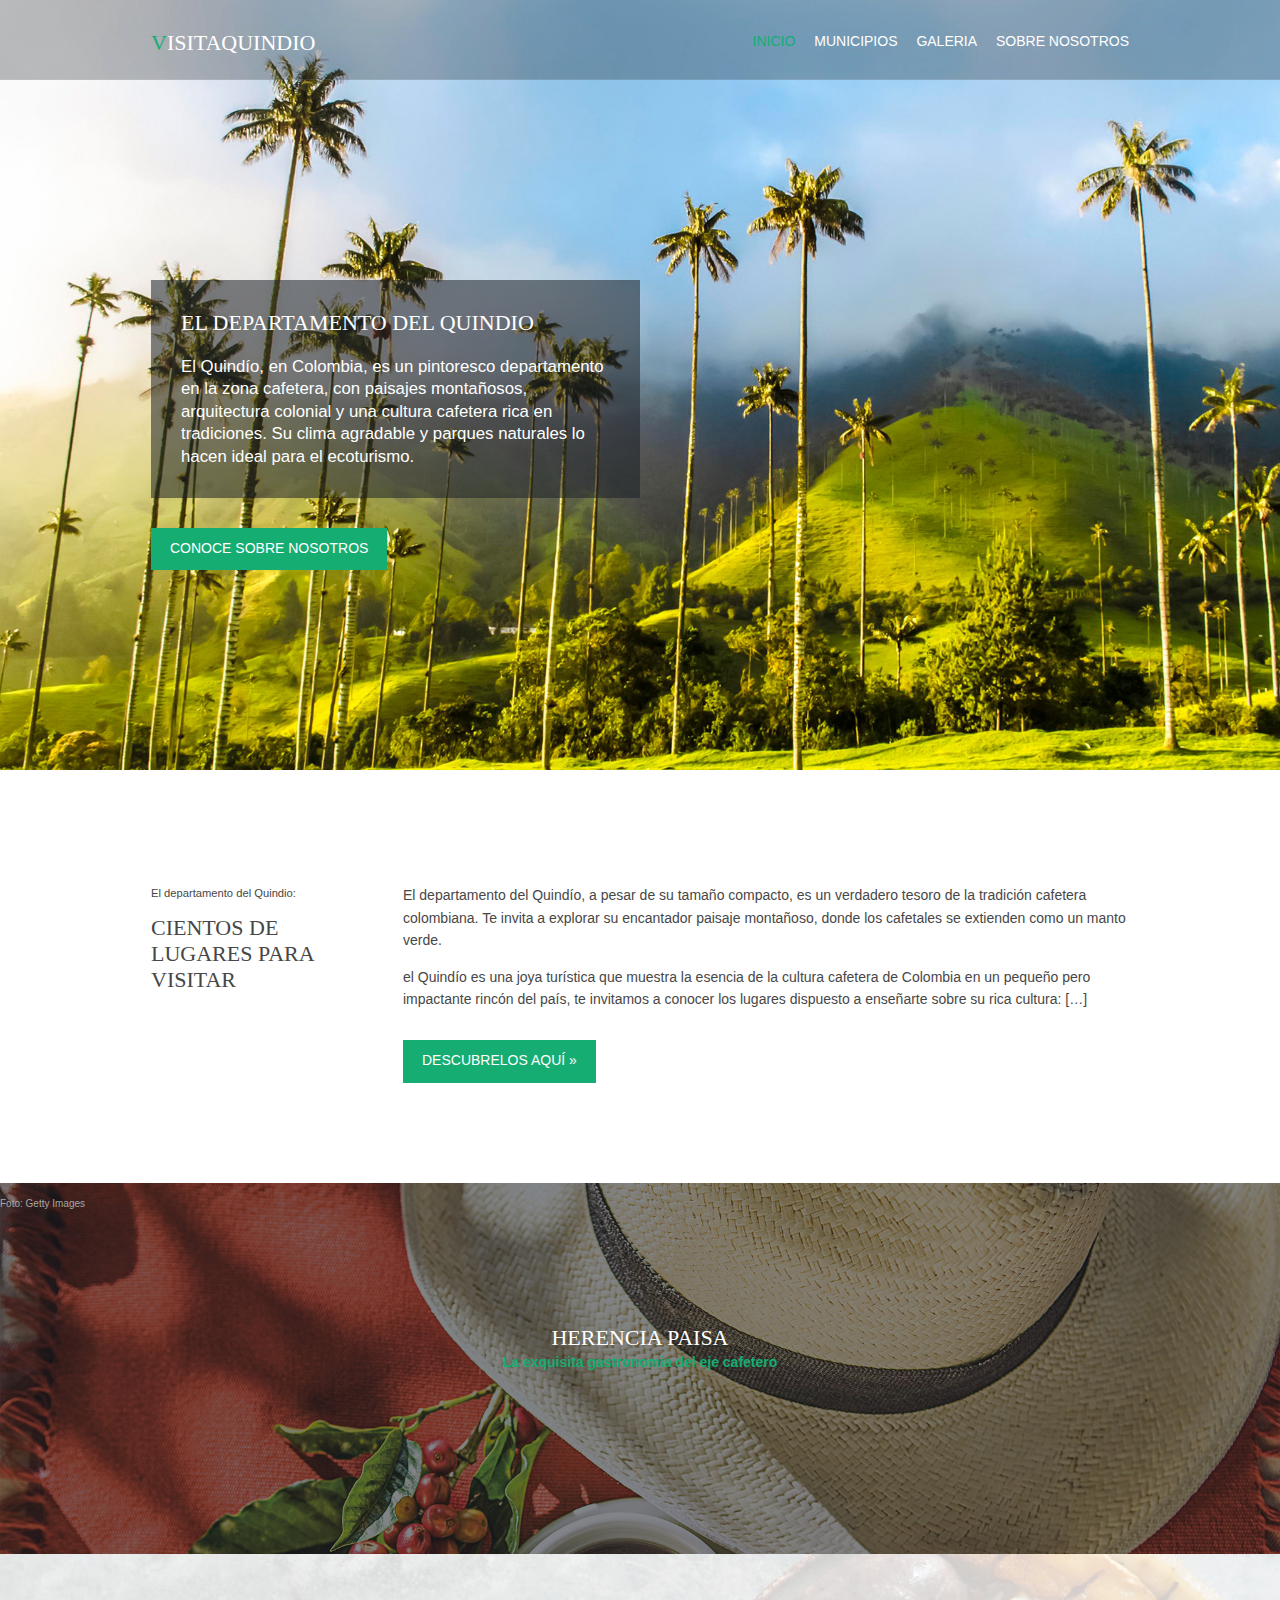
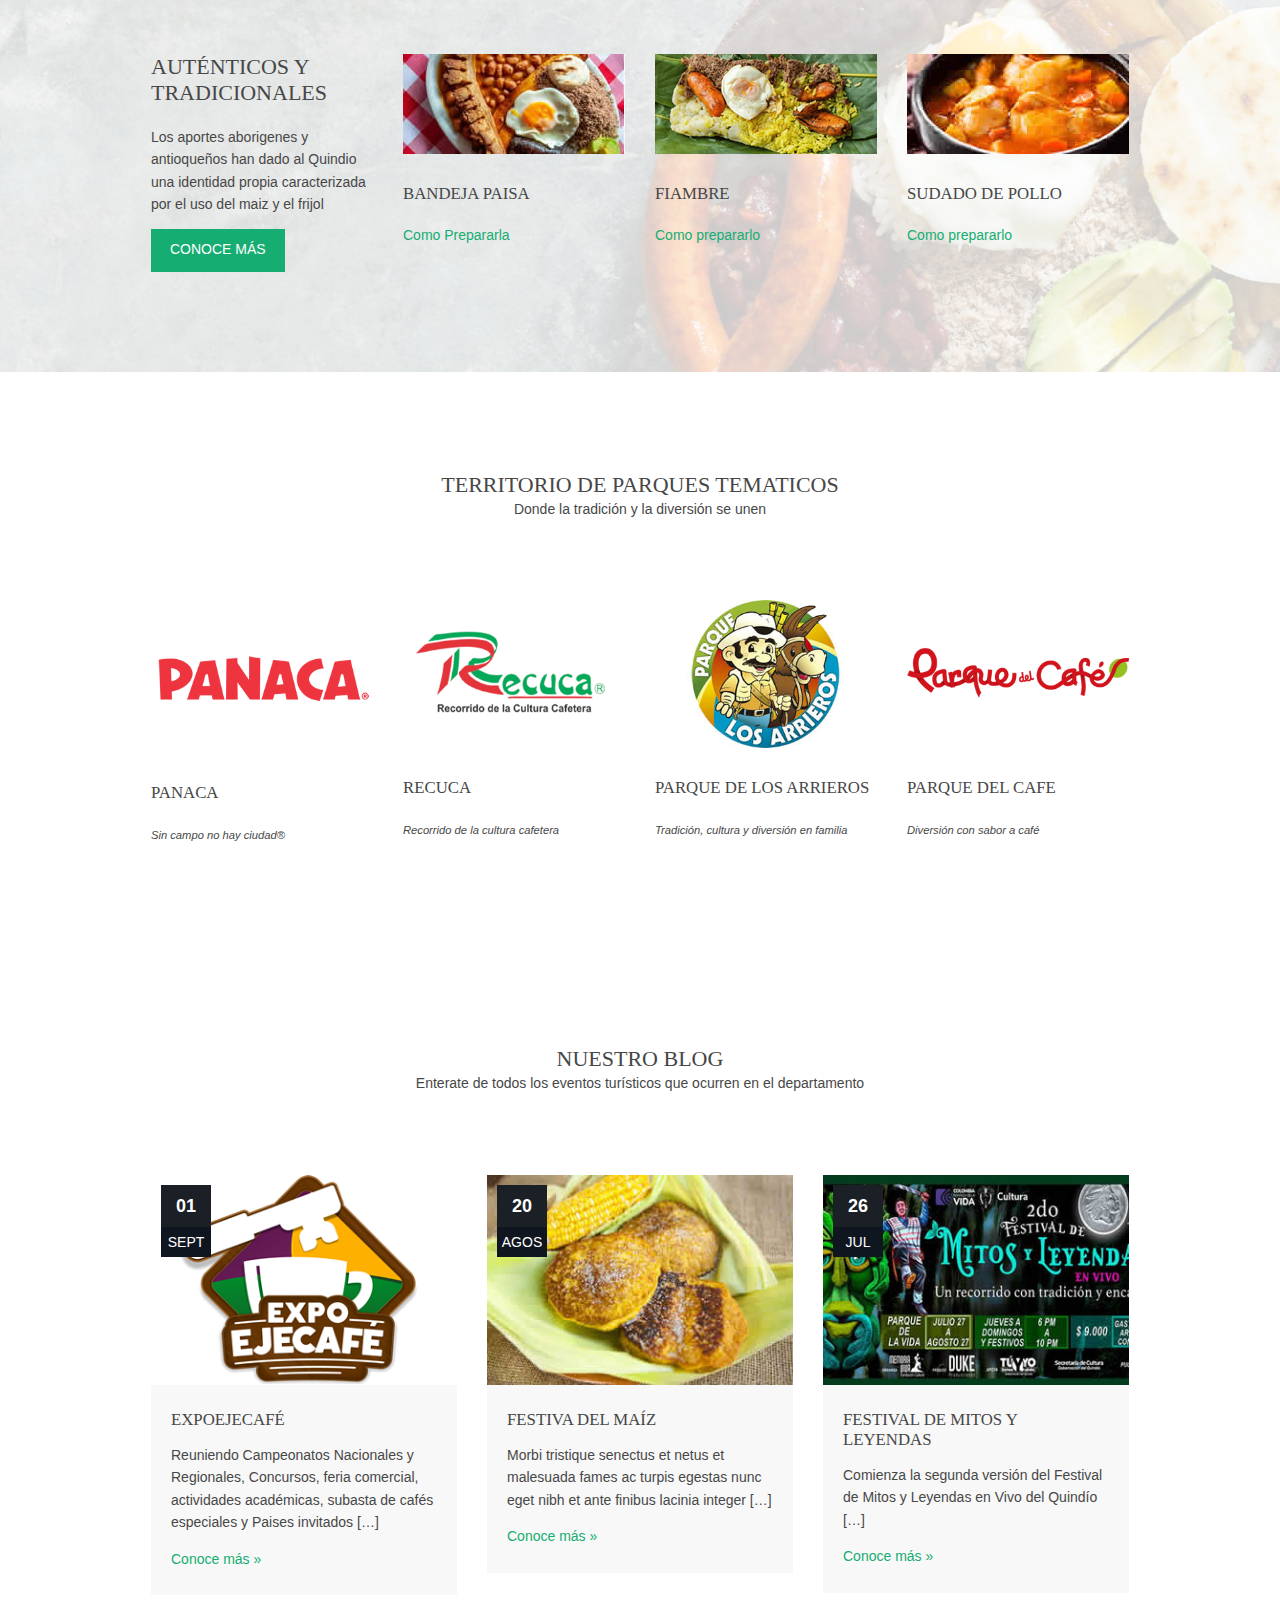
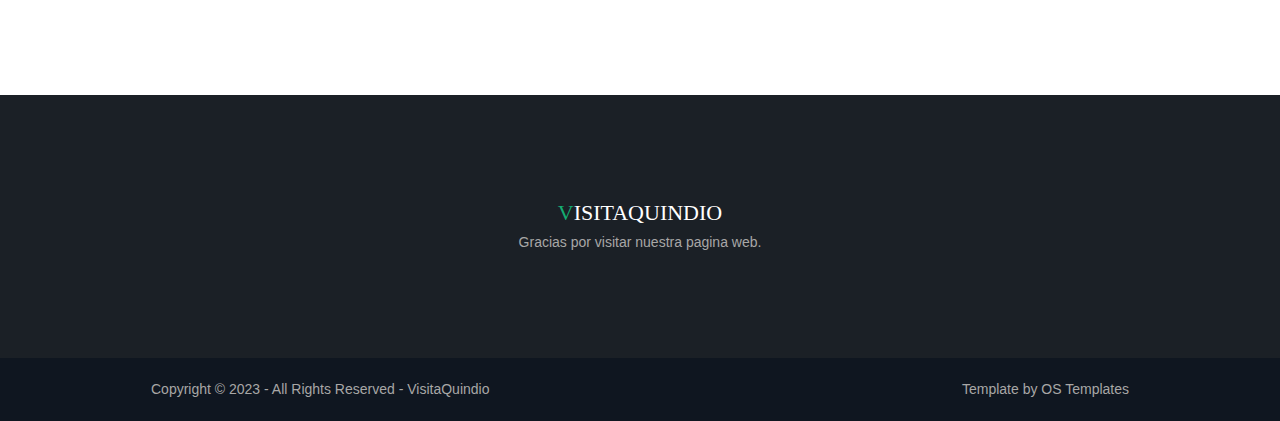
==== index.html @ 6deae4b5 "Add files via upload" ====
<!DOCTYPE html>
<!--
Template Name: Gogopo
Author: <a href="https://www.os-templates.com/">OS Templates</a>
Author URI: https://www.os-templates.com/
Licence: Free to use under our free template licence terms
Licence URI: https://www.os-templates.com/template-terms
-->
<html lang="">
<!-- To declare your language - read more here: https://www.w3.org/International/questions/qa-html-language-declarations -->
<head>
  <title>VisitaQuindio - inicio</title>
  <meta charset="utf-8">
  <meta name="viewport" content="width=device-width, initial-scale=1.0, maximum-scale=1.0, user-scalable=no">
  <link href="layout/styles/layout.css" rel="stylesheet" type="text/css" media="all">
  <script async src="https://pagead2.googlesyndication.com/pagead/js/adsbygoogle.js?client=ca-pub-3627116753875100"
    crossorigin="anonymous"></script>
</head>
<body id="top">
<!-- ################################################################################################ -->
<!-- ################################################################################################ -->
<!-- ################################################################################################ -->
<!-- Top Background Image Wrapper -->
<div class="bgded" style="background-image:url('images/demo/backgrounds/cabezera.jpg');"> 
  <!-- ################################################################################################ -->
  <div class="wrapper row1">
    <header id="header" class="hoc clear"> 
      <!-- ################################################################################################ -->
      <div id="logo" class="fl_left">
        <h1><a name="inicio" href="index.html">VisitaQuindio</a></h1>
      </div>
      <nav id="mainav" class="fl_right">
        <ul class="clear">
          <li class="active"><a href="index.html">Inicio</a></li>
          <li><a href="pages/Municipios.html">Municipios</a>
          </li>
          <li><a href="pages/gallery.html">Galeria</a></li>
          <li><a href="pages/nosotros.html">Sobre nosotros</a></li>
        </ul>
      </nav>
      <!-- ################################################################################################ -->
    </header>
  </div>
  <!-- ################################################################################################ -->
  <!-- ################################################################################################ -->
  <!-- ################################################################################################ -->
  <div class="wrapper">
    <article id="pageintro" class="hoc clear"> 
      <!-- ################################################################################################ -->
      <div class="transbox">
        <h3 class="heading">El departamento del Quindio</h3>
        <p>El Quindío, en Colombia, es un pintoresco departamento en la zona cafetera, con paisajes montañosos, arquitectura colonial y una cultura cafetera rica en tradiciones. Su clima agradable y parques naturales lo hacen ideal para el ecoturismo.</p>
      </div>
      <footer><a class="btn" href="pages/nosotros.html">Conoce sobre nosotros</a></footer>
      <!-- ################################################################################################ -->
    </article>
  </div>
  <!-- ################################################################################################ -->
</div>
<!-- End Top Background Image Wrapper -->
<!-- ################################################################################################ -->
<!-- ################################################################################################ -->
<!-- ################################################################################################ -->
<div class="wrapper row3">
  <main class="hoc container clear"> 
    <!-- main body -->
    <!-- ################################################################################################ -->
    <article class="group">
      <div class="one_quarter first">
        <p class="font-xs">El departamento del Quindio:</p>
        <h6 class="heading">Cientos de lugares para visitar</h6>
      </div>
      <div class="three_quarter">
        <p>El departamento del Quindío, a pesar de su tamaño compacto, es un verdadero tesoro de la tradición cafetera colombiana. Te invita a explorar su encantador paisaje montañoso, donde los cafetales se extienden como un manto verde.</p>
        <p class="btmspace-30">el Quindío es una joya turística que muestra la esencia de la cultura cafetera de Colombia en un pequeño pero impactante rincón del país, te invitamos a conocer los lugares dispuesto a enseñarte sobre su rica cultura: [&hellip;]</p>
        <footer><a class="btn" target="_blank" href="https://www.tripadvisor.co/Attractions-g2437784-Activities-c57-Quindio_Department.html">Descubrelos aquí &raquo;</a></footer>
      </div>
    </article>
    <!-- ################################################################################################ -->
    <!-- / main body -->
    <div class="clear"></div>
  </main>
</div>
<!-- ################################################################################################ -->
<!-- ################################################################################################ -->
<!-- ################################################################################################ -->
<div class="wrapper bgded overlay" style="background-image:url('images/demo/backgrounds/cabezera2.png');">
  <p class="propio">Foto: Getty Images</p>
  <section class="hoc container clear"> 
    <!-- ################################################################################################ -->
    <div class="sectiontitle">
      <h6 class="heading">Herencia paisa</h6>
      <b><a name="comida"><p>La exquisita gastronomia del eje cafetero</p></a></b>
    </div>
    <!-- ################################################################################################ -->
  </section>
</div>
<!-- ################################################################################################ -->
<!-- ################################################################################################ -->
<!-- ################################################################################################ -->
<div class="wrapper bgded overlay light" style="background-image:url('images/demo/backgrounds/cabezera3.jpg');">

  <section class="hoc container clear"> 
    <!-- ################################################################################################ -->
    <ul class="nospace group">
      <li class="one_quarter first">
        <h3 class="heading">Auténticos y Tradicionales</h3>
        <p>Los aportes aborigenes y antioqueños han dado al Quindio una identidad propia caracterizada por el uso del maiz y el frijol</p>
        <footer><a class="btn" href="https://www.cronicadelquindio.com/opinion/Opini%C3%B3n/gastronoma-quindiana" target="_blank">Conoce más</a></footer>
      </li>
      <li class="one_quarter">
        <figure><a href="https://www.comidascolombianas.com/como-se-prepara-una-bandeja-paisa/" target="_blank"><img class="btmspace-30" src="images/demo/Resources/Bandeja-Paisa.jpg" alt=""></a>
          <figcaption>
            <h6 class="heading font-x1">Bandeja paisa</h6>
            <footer><a href="https://www.comidascolombianas.com/como-se-prepara-una-bandeja-paisa/" target="_blank">Como Prepararla</a></footer>
          </figcaption>
        </figure>
      </li>
      <li class="one_quarter">
        <figure><a href="https://www.comedera.com/prepara-este-fiambre-colombiano/" target="_blank"><img class="btmspace-30" src="images/demo/Resources/Fiambre.png"alt=""></a>
          <figcaption>
            <h6 class="heading font-x1">Fiambre</h6>
            <footer><a href="https://www.comedera.com/prepara-este-fiambre-colombiano/" target="_blank">Como prepararlo</a></footer>
          </figcaption>
        </figure>
      </li>
      <li class="one_quarter">
        <figure><a href="https://www.comedera.com/receta-de-sudado-de-pollo/" target="_blank"><img class="btmspace-30" src="images/demo/Resources/sudado-de-pollo.jpg" alt=""></a>
          <figcaption>
            <h6 class="heading font-x1">Sudado De Pollo</h6>
            <footer><a href="https://www.comedera.com/receta-de-sudado-de-pollo/" target="_blank">Como prepararlo</a></footer>
          </figcaption>
        </figure>
      </li>
    </ul>
    <!-- ################################################################################################ -->
  </section>
</div>
<!-- ################################################################################################ -->
<!-- ################################################################################################ -->
<!-- ################################################################################################ -->
<div class="wrapper row3">
  <section class="hoc container clear"> 
    <!-- ################################################################################################ -->
    <div class="sectiontitle">
      <h6 class="heading">Territorio de parques tematicos</h6>
      <p>Donde la tradición y la diversión se unen</p>
    </div>
    <div class="group">
      <figure class="one_quarter first"><a name="parque" href="https://panaca.co/" target="_blank"><img class="btmspace-30" src="images/demo/Resources/Panaca.png" alt=""></a>
        <figcaption>
          <h6 class="heading font-x1">Panaca</h6>
          <em class="font-xs">Sin campo no hay ciudad®</em>
        </figcaption>
      </figure>
      <figure class="one_quarter"><a href="https://www.recuca.com/" target="_blank"><img class="btmspace-30" src="images/demo/Resources/recuca.png" alt=""></a>
        <figcaption>
          <h6 class="heading font-x1">Recuca</h6>
          <em class="font-xs">Recorrido de la cultura cafetera</em>
        </figcaption>
      </figure>
      <figure class="one_quarter"><a href="https://parquelosarrieros.com/" target="_blank"><img class="btmspace-30" src="images/demo/Resources/Parque arrieros.jpg" alt=""></a>
        <figcaption>
          <h6 class="heading font-x1">Parque de los Arrieros</h6>
          <em class="font-xs">Tradición, cultura y diversión en familia</em>
        </figcaption>
      </figure>
      <figure class="one_quarter"><a href="https://parquedelcafe.co/" target="_blank"><img class="btmspace-30" src="images/demo/Resources/parque del cafe.png" alt=""></a>
        <figcaption>
          <h6 class="heading font-x1">Parque del cafe</h6>
          <em class="font-xs">Diversión con sabor a café</em>
        </figcaption>
      </figure>
    </div>
    <!-- ################################################################################################ -->
    <div class="clear"></div>
  </section>
</div>
<!-- ################################################################################################ -->
<!-- ################################################################################################ -->
<div class="wrapper row3">
  <section class="hoc container clear"> 
    <!-- ################################################################################################ -->
    <div class="sectiontitle">
      <h6 class="heading">Nuestro Blog</h6>
      <p>Enterate de todos los eventos turísticos que ocurren en el departamento</p>
    </div>
    <div class="group latest">
      <article class="one_third first">
        <figure><a href="https://www.expoejecafe.com/" target="_blank"><img src="images/demo/blog/Expoejecafe.png" alt=""></a>
          <figcaption>
            <time datetime="2023-09-06T08:15+00:00"><strong>01</strong> <em>Sept</em></time>
          </figcaption>
        </figure>
        <div class="txtwrap">
          <h4 class="heading">ExpoEjeCafé</h4>
          <ul class="nospace meta">
          </ul>
          <p>
            Reuniendo Campeonatos Nacionales y Regionales, Concursos, feria comercial, actividades académicas, subasta de cafés especiales y Paises invitados [&hellip;]</p>
          <footer><a href="https://www.expoejecafe.com/" target="_blank">Conoce más &raquo;</a></footer>
        </div>
      </article>
      <article class="one_third">
        <figure><a href="https://caracol.com.co/2023/08/19/30-expositores-haran-parte-del-festival-de-maiz-en-barcelona-calarca/" target="_blank"><img src="images/demo/blog/Festival del maiz.jpg" alt=""></a>
          <figcaption>
            <time datetime="2045-04-05T08:15+00:00"><strong>20</strong> <em>agos</em></time>
          </figcaption>
        </figure>
        <div class="txtwrap">
          <h4 class="heading">Festiva del Maíz</h4>
          <p>Morbi tristique senectus et netus et malesuada fames ac turpis egestas nunc eget nibh et ante finibus lacinia integer [&hellip;]</p>
          <footer><a href="https://caracol.com.co/2023/08/19/30-expositores-haran-parte-del-festival-de-maiz-en-barcelona-calarca/" target="_blank">Conoce más &raquo;</a></footer>
        </div>
      </article>
      <article class="one_third">
        <figure><a href="https://www.cronicadelquindio.com/noticias/quindio/comienza-la-segunda-version-del-festival-de-mitos-y-leyendas-en-vivo-del-quindio" target="_blank"><img src="images/demo/blog/mitos y leyendas.jpg" alt=""></a>
          <figcaption>
            <time datetime="2045-04-04T08:15+00:00"><strong>26</strong> <em>jul</em></time>
          </figcaption>
        </figure>
        <div class="txtwrap">
          <h4 class="heading">Festival de mitos y leyendas</h4>
          <p>Comienza la segunda versión del Festival de Mitos y Leyendas en Vivo del Quindío [&hellip;]</p>
          <footer><a href="https://www.cronicadelquindio.com/noticias/quindio/comienza-la-segunda-version-del-festival-de-mitos-y-leyendas-en-vivo-del-quindio">Conoce más &raquo;</a></footer>
        </div>
      </article>
    </div>
    <!-- ################################################################################################ -->
    <div class="clear"></div>
  </section>
</div>
<!-- ################################################################################################ -->
<!-- ################################################################################################ -->
<!-- ################################################################################################ -->
<div class="wrapper row4">
  <footer id="footer">
    <div class="container">
      <h3 class="heading">VisitaQuindio</h3>
      <p class="text">
        Gracias por visitar nuestra pagina web.
      </p>
    </div>
  </footer>
</div>
<!-- ################################################################################################ -->
<!-- ################################################################################################ -->
<!-- ################################################################################################ -->
<div class="wrapper row5">
  <div id="copyright" class="hoc clear"> 
    <!-- ################################################################################################ -->
    <p class="fl_left">Copyright &copy; 2023 - All Rights Reserved - <a href="#">VisitaQuindio</a></p>
    <p class="fl_right">Template by <a target="_blank" href="https://www.os-templates.com/" title="Free Website Templates">OS Templates</a></p>
    <!-- ################################################################################################ -->
  </div>
</div>
<!-- ################################################################################################ -->
<!-- ################################################################################################ -->
<!-- ################################################################################################ -->
<a id="backtotop" href="#top"><i class="fa fa-chevron-up"></i></a>
<!-- JAVASCRIPTS -->
<script src="layout/scripts/jquery.min.js"></script>
<script src="layout/scripts/jquery.backtotop.js"></script>
<script src="layout/scripts/jquery.mobilemenu.js"></script>
</body>
</html>
---- layout/styles/layout.css ----
@charset "utf-8";
/*
Template Name: Gogopo
Author: <a href="https://www.os-templates.com/">OS Templates</a>
Author URI: https://www.os-templates.com/
Licence: Free to use under our free template licence terms
Licence URI: https://www.os-templates.com/template-terms
File: Layout CSS
*/

@import url("font-awesome.min.css");
@import url("framework.css");


/* Rows
--------------------------------------------------------------------------------------------------------------- */
.row1{border-bottom:1px solid;}
.row2, .row2 a{}
.row3, .row3 a{}
.row4, .row4 a{}
.row5, .row5 a{}


/* Header
--------------------------------------------------------------------------------------------------------------- */
#header{}

#header #logo{margin:30px 0 0 0;}
#header #logo h1{margin:0; padding:0; font-size:22px;}


/* Page Intro
--------------------------------------------------------------------------------------------------------------- */
#pageintro{padding:200px 0;}
#pageintro *{word-wrap:break-word;}
#pageintro .transbox{display:block; max-width:50%; padding:30px;}
#pageintro .heading{margin-bottom:20px; font-weight:400;}
#pageintro p{margin:0; padding:0; font-size:1.2rem;}
#pageintro footer{margin-top:30px;}


/* Content Area
--------------------------------------------------------------------------------------------------------------- */
.container{padding:100px 0;}

/* Content */
.propio{	
	float: left; 
	color: #A8A7A6;
	font-size: 10px;
}
.cabeza{
	color: #15AD72;;
}
.container .content{}

.sectiontitle{display:block; max-width:55%; margin:0 auto 80px; text-align:center;}
.sectiontitle *{margin:0;}

.testimonials{}
.testimonials article{}
.testimonials article *{margin:0; padding:0;}
.testimonials article img{margin-bottom:20px; border-radius:50%;}
.testimonials article blockquote{margin-bottom:20px; padding:20px;}
.testimonials article blockquote::before{top:5px; left:5px; font-size:30px; line-height:30px;}
.testimonials article .heading{}
.testimonials article em{display:block; margin-top:-5px; font-size:.8rem; font-style:normal;}

.elements li:nth-child(-n+3){margin-bottom:50px;}/* Adds bottom margin to the first two elements only */
.elements > li:last-child{margin-bottom:0;}/* Used when elements stack in small viewports */
.elements article{display:block; position:relative; min-height:80px; padding:0 0 0 70px;}
.elements article::before, .elements article::after{display:table; content:"";}
.elements article::after{clear:both;}
.elements article *{margin:0 0 15px 0;}
.elements article > :last-child{margin-bottom:0;}
.elements article i{display:block; position:absolute; top:0; left:0; width:50px; height:50px; line-height:48px; margin:0; border:1px solid; text-align:center; font-size:20px;}
.elements article .heading{font-size:1.2rem;}

.latest{}
.latest article{}
.latest article figure{display:block; position:relative;}
.latest article figure img{}
.latest article figure figcaption{position:absolute; top:10px; left:10px; width:50px;}
.latest article figure figcaption *{display:block; margin:0; padding:0; text-align:center; text-transform:uppercase; font-style:normal; line-height:1;}
.latest article figure figcaption time{width:100%;}
.latest article figure figcaption time strong{padding:12px 0; font-size:18px;}
.latest article figure figcaption time em{padding:8px 0;}
.latest article .txtwrap{padding:25px 20px;}
.latest article .txtwrap .heading{margin:0; font-size:1.2rem;}
.latest article .txtwrap .meta{}
.latest article .txtwrap .meta li{display:inline-block; font-size:.8rem;}
.latest article .txtwrap .meta li::after{margin-left:5px; content:"|";}
.latest article .txtwrap .meta li:last-child::after{margin:0; content:"";}
.latest article .txtwrap p{}
.latest article .txtwrap footer{}

/* Comments */
#comments ul{margin:0 0 40px 0; padding:0; list-style:none;}
#comments li{margin:0 0 10px 0; padding:15px;}
#comments .avatar{float:right; margin:0 0 10px 10px; padding:3px; border:1px solid;}
#comments address{font-weight:bold;}
#comments time{font-size:smaller;}
#comments .comcont{display:block; margin:0; padding:0;}
#comments .comcont p{margin:10px 5px 10px 0; padding:0;}

#comments form{display:block; width:100%;}
#comments input, #comments textarea{width:100%; padding:10px; border:1px solid;}
#comments textarea{overflow:auto;}
#comments div{margin-bottom:15px;}
#comments input[type="submit"], #comments input[type="reset"]{display:inline-block; width:auto; min-width:150px; margin:0; padding:8px 5px; cursor:pointer;}

/* Sidebar */
.container .sidebar{}

.sidebar .sdb_holder{margin-bottom:50px;}
.sidebar .sdb_holder:last-child{margin-bottom:0;}


/* Footer
--------------------------------------------------------------------------------------------------------------- */
#footer{padding:5px;}

#footer .heading{
	margin-bottom:5px; font: size 50px;
	text-align:center;
}
#footer .heading::first-letter {
	color: #15AD72;
}
#footer .text{
	text-align: center;
	margin:0;
	padding:0;
	line-height:1.6;
}


#footer .linklist li{display:block; margin-bottom:15px; padding:0 0 15px 0; border-bottom:1px solid;}
#footer .linklist li:last-child{margin:0; padding:0; border:none;}
#footer .linklist li::before, #footer .linklist li::after{display:table; content:"";}
#footer .linklist li, #footer .linklist li::after{clear:both;}

#footer .contact{}
#footer .contact.linklist li, #footer .contact.linklist li:last-child{position:relative; padding-left:40px;}
#footer .contact li *{margin:0; padding:0; line-height:1.6;}
#footer .contact li i{display:block; position:absolute; top:0; left:0; width:30px; font-size:16px; text-align:center;}

#footer input, #footer button{border:1px solid;}
#footer input{display:block; width:100%; padding:8px;}
#footer button{padding:8px 18px 10px; text-transform:uppercase; font-weight:700; cursor:pointer;}


/* Copyright
--------------------------------------------------------------------------------------------------------------- */
#copyright{padding:20px 0;}
#copyright *{margin:0; padding:0;}


/* Transition Fade
This gives a smooth transition to "ALL" elements used in the layout - other than the navigation form used in mobile devices
If you don't want it to fade all elements, you have to list the ones you want to be faded individually
Delete it completely to stop fading
--------------------------------------------------------------------------------------------------------------- */
*, *::before, *::after{transition:all .28s ease-in-out;}
#mainav form *{transition:none !important;}


/* ------------------------------------------------------------------------------------------------------------ */
/* ------------------------------------------------------------------------------------------------------------ */
/* ------------------------------------------------------------------------------------------------------------ */
/* ------------------------------------------------------------------------------------------------------------ */
/* ------------------------------------------------------------------------------------------------------------ */


/* Navigation
--------------------------------------------------------------------------------------------------------------- */
nav ul, nav ol{margin:0; padding:0; list-style:none;}

#mainav, #breadcrumb, .sidebar nav{line-height:normal;}
#mainav .drop::after, #mainav li li .drop::after, #breadcrumb li a::after, .sidebar nav a::after{position:absolute; font-family:"FontAwesome"; font-size:10px; line-height:10px;}

/* Top Navigation */
#mainav{}
#mainav ul.clear{margin-top:3px;}
#mainav ul{text-transform:uppercase;}
#mainav ul ul{z-index:9999; position:absolute; width:180px; text-transform:none;}
#mainav ul ul ul{left:180px; top:0;}
#mainav li{display:inline-block; position:relative; margin:0 15px 0 0; padding:0;}
#mainav li:last-child{margin-right:0;}
#mainav li li{width:100%; margin:0;}
#mainav li a{display:block; padding:30px 0;}
#mainav li li a{border:solid; border-width:0 0 1px 0;}
#mainav .drop{padding-left:15px;}
#mainav li li a, #mainav li li .drop{display:block; margin:0; padding:10px 15px;}
#mainav .drop::after, #mainav li li .drop::after{content:"\f0d7";}
#mainav .drop::after{top:35px; left:5px;}
#mainav li li .drop::after{top:15px; left:5px;}
#mainav ul ul{visibility:hidden; opacity:0;}
#mainav ul li:hover > ul{visibility:visible; opacity:1;}

#mainav form{display:none; margin:0; padding:0;}
#mainav form select, #mainav form select option{display:block; cursor:pointer; outline:none;}
#mainav form select{width:100%; padding:5px; border:1px solid;}
#mainav form select option{margin:5px; padding:0; border:none;}

/* Breadcrumb */
#breadcrumb{padding:120px 0 15px;}
#breadcrumb ul{margin:0; padding:0; list-style:none; text-transform:uppercase;}
#breadcrumb li{display:inline-block; margin:0 6px 0 0; padding:0;}
#breadcrumb li a{display:block; position:relative; margin:0; padding:0 12px 0 0; font-size:12px;}
#breadcrumb li a::after{top:3px; right:0; content:"\f101";}
#breadcrumb li:last-child a{margin:0; padding:0;}
#breadcrumb li:last-child a::after{display:none;}

/* Sidebar Navigation */
.sidebar nav{display:block; width:100%;}
.sidebar nav li{margin:0 0 3px 0; padding:0;}
.sidebar nav a{display:block; position:relative; margin:0; padding:5px 10px 5px 15px; text-decoration:none; border:solid; border-width:0 0 1px 0;}
.sidebar nav a::after{top:9px; left:5px; content:"\f101";}
.sidebar nav ul ul a{padding-left:35px;}
.sidebar nav ul ul a::after{left:25px;}
.sidebar nav ul ul ul a{padding-left:55px;}
.sidebar nav ul ul ul a::after{left:45px;}

/* Pagination */
.pagination{display:block; width:100%; text-align:center; clear:both;}
.pagination li{display:inline-block; margin:0 2px 0 0;}
.pagination li:last-child{margin-right:0;}
.pagination a, .pagination strong{display:block; padding:8px 11px; border:1px solid; background-clip:padding-box; font-weight:normal;}

/* Back to Top */
#backtotop{z-index:999; display:inline-block; position:fixed; visibility:hidden; bottom:20px; right:20px; width:36px; height:36px; line-height:36px; font-size:16px; text-align:center; opacity:.2;}
#backtotop i{display:block; width:100%; height:100%; line-height:inherit;}
#backtotop.visible{visibility:visible; opacity:.5;}
#backtotop:hover{opacity:1;}


/* Tables
--------------------------------------------------------------------------------------------------------------- */
table, th, td{border:1px solid; border-collapse:collapse; vertical-align:top;}
table, th{table-layout:auto;}
table{width:100%; margin-bottom:15px;}
th, td{padding:5px 8px;}
td{border-width:0 1px;}


/* Gallery
--------------------------------------------------------------------------------------------------------------- */
#gallery{display:block; width:100%; margin-bottom:50px;}
#gallery figure figcaption{display:block; width:100%; clear:both;}
#gallery li{margin-bottom:30px;}


/* Font Awesome Social Icons
--------------------------------------------------------------------------------------------------------------- */
.faico{margin:0; padding:0; list-style:none;}
.faico li{display:inline-block; margin:8px 5px 0 0; padding:0; line-height:normal;}
.faico li:last-child{margin-right:0;}
.faico a{display:inline-block; width:36px; height:36px; line-height:36px; font-size:18px; text-align:center;}

.faico a{color:#FFFFFF; background-color:#0F1620;}
.faico a:hover{}

.faicon-dribble:hover{background-color:#EA4C89;}
.faicon-facebook:hover{background-color:#3B5998;}
.faicon-google-plus:hover{background-color:#DB4A39;}
.faicon-linkedin:hover{background-color:#0E76A8;}
.faicon-twitter:hover{background-color:#00ACEE;}
.faicon-vk:hover{background-color:#4E658E;}


/* ------------------------------------------------------------------------------------------------------------ */
/* ------------------------------------------------------------------------------------------------------------ */
/* ------------------------------------------------------------------------------------------------------------ */
/* ------------------------------------------------------------------------------------------------------------ */
/* ------------------------------------------------------------------------------------------------------------ */


/* Colours
--------------------------------------------------------------------------------------------------------------- */
body{color:#A8A7A6; background-color:#0F1620;}
a{color:#15AD72;}
a:active, a:focus{background:transparent;}/* IE10 + 11 Bugfix - prevents grey background */
hr, .borderedbox{border-color:#F4F4F4;}
label span{color:#FF0000; background-color:inherit;}
input:focus, textarea:focus, *:required:focus{border-color:#15AD72;}

.overlay{color:#FFFFFF; background-color:inherit;}
.overlay::after{color:inherit; background-color:rgba(27,32,38,.55);/* #1B2026 */}
.overlay.light{color:#474747;}
.overlay.light::after{background-color:rgba(255,255,255,.8);}
.overlay.coloured::after{background-color:rgba(21,173,114,.4); /* #15AD72 */}

.btn, .btn.inverse:hover{color:#FFFFFF; background-color:#15AD72; border-color:#15AD72;}
.btn:hover, .btn.inverse{color:inherit; background-color:transparent; border-color:inherit;}


/* Rows */
.row1{color:#FFFFFF; background-color:rgba(27,32,38,.3);/* #1B2026 */ border-color:rgba(255,255,255,.1);}
.row2{color:#474747; background-color:rgba(255,255,255,.8);}
.row3{color:#474747; background-color:#FFFFFF;}
.row4{color:#A8A7A6; background-color:#1B2026;}
.row5, .row5 a{color:#A8A7A6; background-color:#0F1620;}


/* Header */
#header #logo a{color:inherit;}
#header #logo a:hover, #header #logo ::first-letter{color:#15AD72;}


/* Page Intro */
#pageintro .transbox{color:#FFFFFF; background-color:rgba(27,32,38,.55);/* #1B2026 */}


/* Content Area */
.elements article i{border-color:#15AD72; background-color:rgba(255,255,255,.2);}
.elements article:hover i{color:#FFFFFF; background-color:#15AD72;}

.testimonials article blockquote{color:#474747; background-color:#FFFFFF;}
.testimonials article blockquote::before{color:rgba(0,0,0,.1);}

.latest article figure figcaption{color:#FFFFFF;}
.latest article figure figcaption time strong{background-color:#1B2026;}
.latest article figure figcaption time em{background-color:#0F1620;}
.latest article .txtwrap{color:inherit; background-color:#F8F8F8;}


/* Footer */
#footer .heading{color:#FFFFFF;}
#footer hr, #footer .borderedbox, #footer .linklist li{border-color:rgba(255,255,255,.1);}

#footer input, #footer button{border-color:transparent;}
#footer input{color:#FFFFFF; background-color:#0F1620;}
#footer input:focus{border-color:#59A209;}
#footer button{color:#FFFFFF; background-color:#15AD72;}


/* Navigation */
#mainav li a{color:inherit;}
#mainav .active a, #mainav a:hover, #mainav li:hover > a{color:#15AD72; background-color:inherit;}
#mainav li li a, #mainav .active li a{color:#FFFFFF; background-color:rgba(0,0,0,.6); border-color:rgba(0,0,0,.6);}
#mainav li li:hover > a, #mainav .active .active > a{color:#FFFFFF; background-color:#15AD72;}
#mainav form select{color:#FFFFFF; background-color:#0F1620; border-color:rgba(255,255,255,.2);}

#breadcrumb a{color:inherit; background-color:inherit;}
#breadcrumb li:last-child a{color:#15AD72;}

.container .sidebar nav a{color:inherit; border-color:#F4F4F4;}
.container .sidebar nav a:hover{color:#15AD72;}

.pagination a, .pagination strong{border-color:#F4F4F4;}
.pagination .current *{color:#FFFFFF; background-color:#15AD72;}

#backtotop{color:#FFFFFF; background-color:#15AD72;}


/* Tables + Comments */
table, th, td, #comments .avatar, #comments input, #comments textarea{border-color:#F4F4F4;}
#comments input:focus, #comments textarea:focus, #comments *:required:focus{border-color:#15AD72;}
th{color:#FFFFFF; background-color:#373737;}
tr, #comments li, #comments input[type="submit"], #comments input[type="reset"]{color:inherit; background-color:#FBFBFB;}
tr:nth-child(even), #comments li:nth-child(even){color:inherit; background-color:#F7F7F7;}
table a, #comments a{background-color:inherit;}


/* ------------------------------------------------------------------------------------------------------------ */
/* ------------------------------------------------------------------------------------------------------------ */
/* ------------------------------------------------------------------------------------------------------------ */
/* ------------------------------------------------------------------------------------------------------------ */
/* ------------------------------------------------------------------------------------------------------------ */


/* Media Queries
--------------------------------------------------------------------------------------------------------------- */
@-ms-viewport{width:device-width;}


/* Max Wrapper Width - Laptop, Desktop etc.
--------------------------------------------------------------------------------------------------------------- */
@media screen and (min-width:978px){
	.hoc{max-width:978px;}
}


/* Mobile Devices
--------------------------------------------------------------------------------------------------------------- */
@media screen and (max-width:900px){
	.hoc{max-width:90%;}

	#header{padding:30px 0;}
	#header #logo{margin:0;}

	#mainav{}
	#mainav ul{display:none;}
	#mainav form{display:block;}

	#breadcrumb{}

	.container{}
	#comments input[type="reset"]{margin-top:10px;}
	.pagination li{display:inline-block; margin:0 5px 5px 0;}

	#footer{}

	#copyright{}
	#copyright p:first-of-type{margin-bottom:10px;}
}


@media screen and (max-width:750px){
	.imgl, .imgr{display:inline-block; float:none; margin:0 0 10px 0;}
	.fl_left, .fl_right{display:block; float:none;}
	.group .group > *:last-child, .clear .clear > *:last-child, .clear .group > *:last-child, .group .clear > *:last-child{margin-bottom:0;}/* Experimental - Needs more testing in different situations, stops double margin when stacking */
	.one_half, .one_third, .two_third, .one_quarter, .two_quarter, .three_quarter{display:block; float:none; width:auto; margin:0 0 50px 0; padding:0;}

	#header{text-align:center;}
	#header #logo{margin-bottom:15px;}

	#pageintro .transbox{max-width:none;}

	.sectiontitle{max-width:none; text-align:left;}

	.latest article{max-width:320px;}

	#footer{padding-bottom:30px;}/* Not needed, just looks better. Compensates for the grid elements bottom margin when stacked */
}


/* Other
--------------------------------------------------------------------------------------------------------------- */
@media screen and (max-width:650px){
	.scrollable{display:block; width:100%; margin:0 0 30px 0; padding:0 0 15px 0; overflow:auto; overflow-x:scroll;}
	.scrollable table{margin:0; padding:0; white-space:nowrap;}

	.inline li{display:block; margin-bottom:10px;}
	.pushright li{margin-right:0;}

	.font-x2{font-size:1.4rem;}
	.font-x3{font-size:1.6rem;}
}
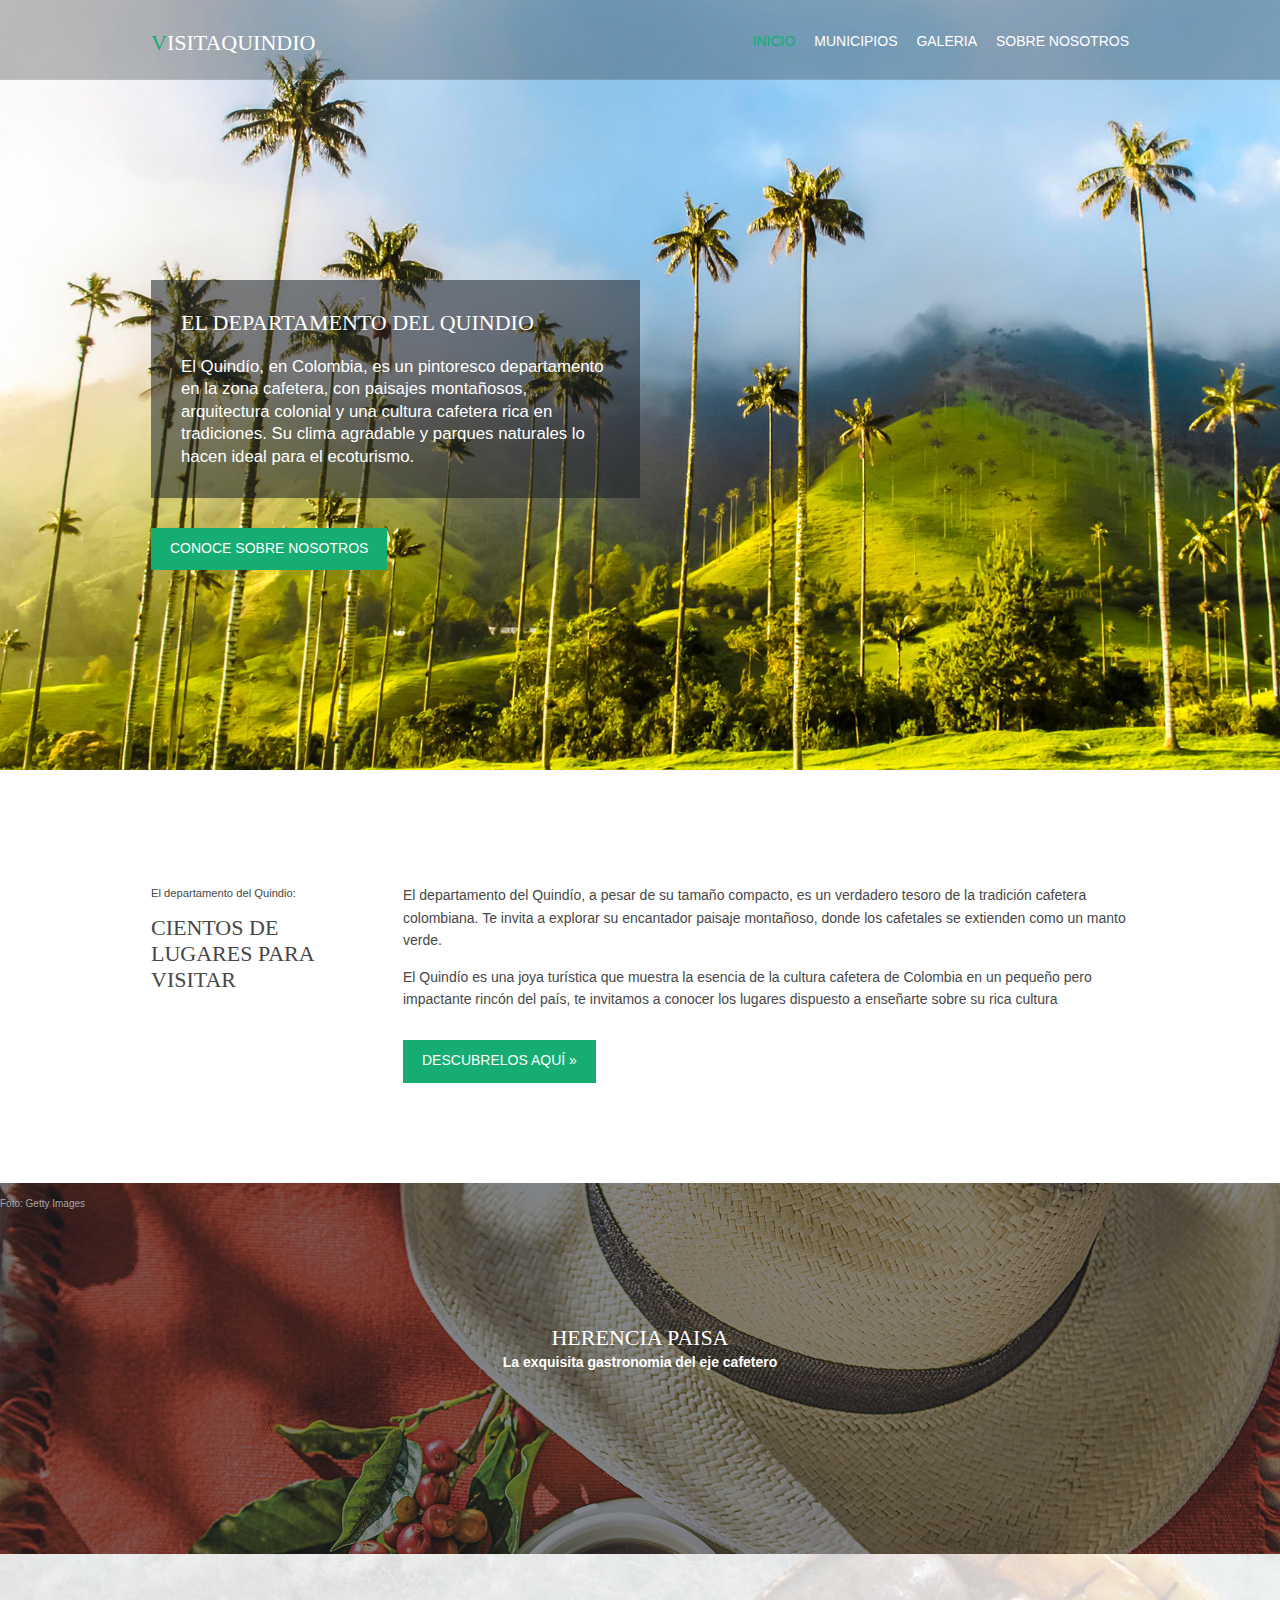
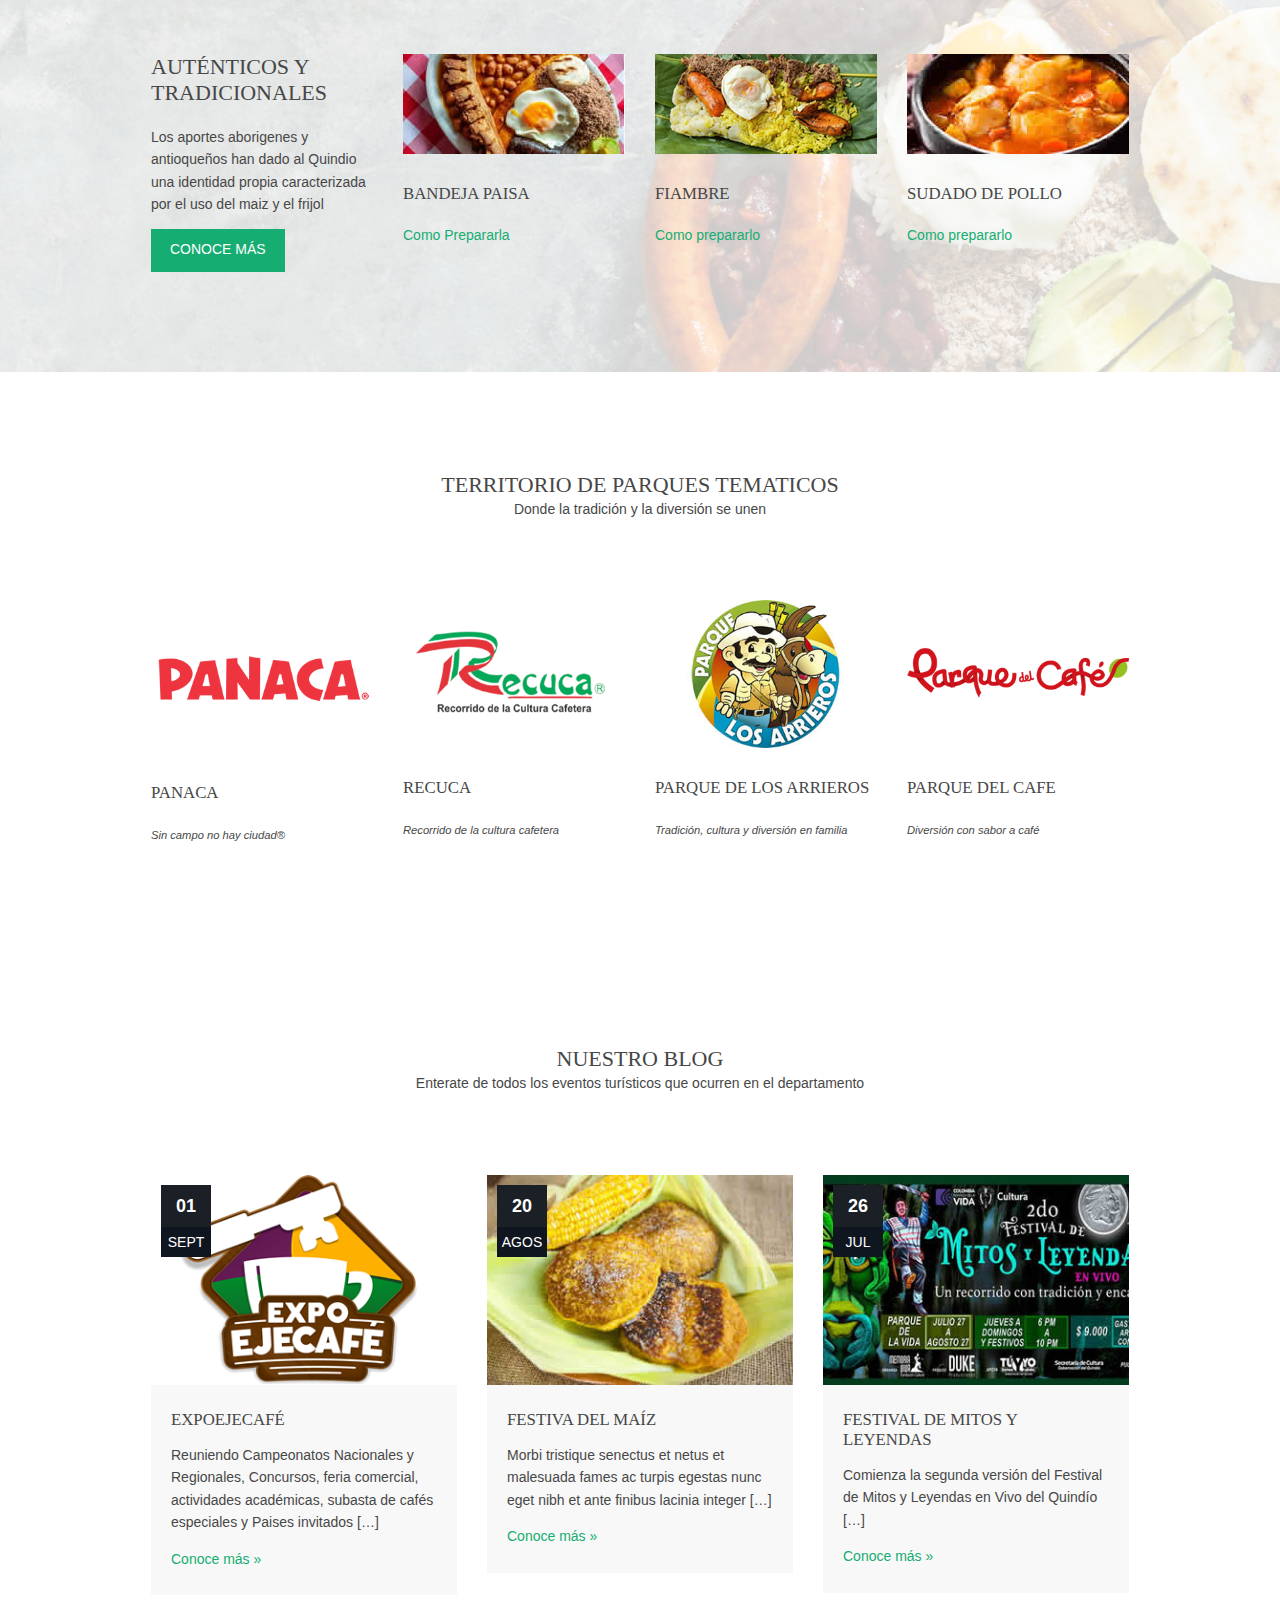
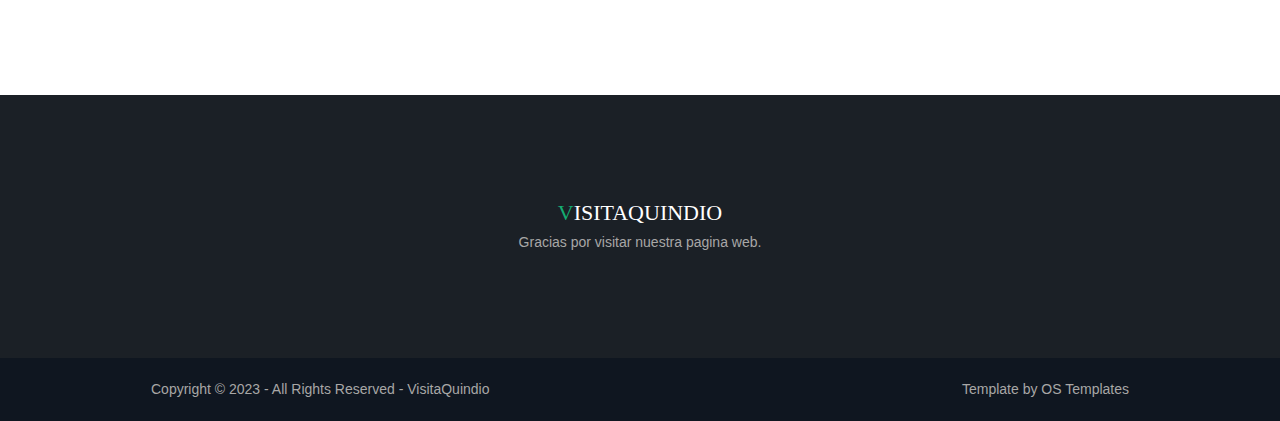
==== commit a3d4bb6a: "Update index.html" ====
--- a/index.html
+++ b/index.html
@@ -72,7 +72,7 @@
       </div>
       <div class="three_quarter">
         <p>El departamento del Quindío, a pesar de su tamaño compacto, es un verdadero tesoro de la tradición cafetera colombiana. Te invita a explorar su encantador paisaje montañoso, donde los cafetales se extienden como un manto verde.</p>
-        <p class="btmspace-30">el Quindío es una joya turística que muestra la esencia de la cultura cafetera de Colombia en un pequeño pero impactante rincón del país, te invitamos a conocer los lugares dispuesto a enseñarte sobre su rica cultura: [&hellip;]</p>
+        <p class="btmspace-30">El Quindío es una joya turística que muestra la esencia de la cultura cafetera de Colombia en un pequeño pero impactante rincón del país, te invitamos a conocer los lugares dispuesto a enseñarte sobre su rica cultura</p>
         <footer><a class="btn" target="_blank" href="https://www.tripadvisor.co/Attractions-g2437784-Activities-c57-Quindio_Department.html">Descubrelos aquí &raquo;</a></footer>
       </div>
     </article>
@@ -90,7 +90,7 @@
     <!-- ################################################################################################ -->
     <div class="sectiontitle">
       <h6 class="heading">Herencia paisa</h6>
-      <b><a name="comida"><p>La exquisita gastronomia del eje cafetero</p></a></b>
+      <b><a name="comida"></a><p>La exquisita gastronomia del eje cafetero</p></b>
     </div>
     <!-- ################################################################################################ -->
   </section>
@@ -263,4 +263,4 @@
 <script src="layout/scripts/jquery.backtotop.js"></script>
 <script src="layout/scripts/jquery.mobilemenu.js"></script>
 </body>
-</html>+</html>
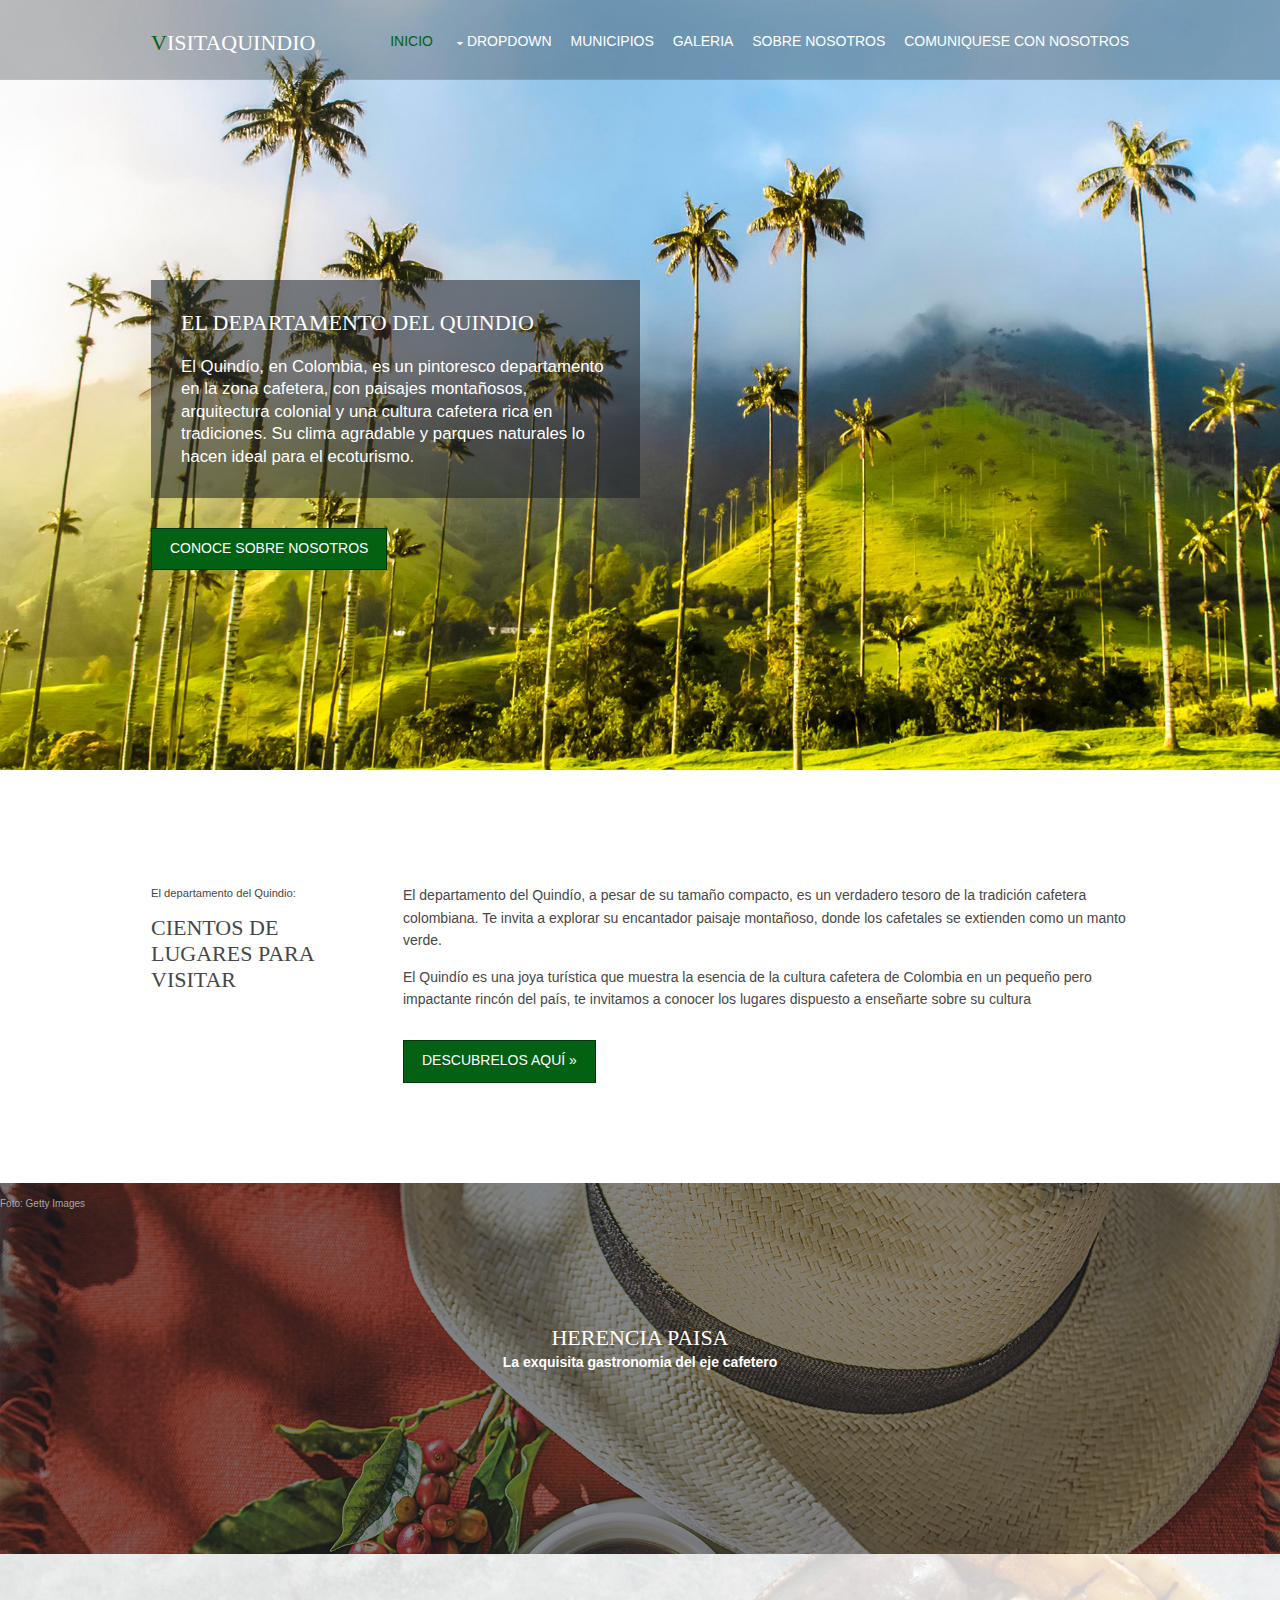
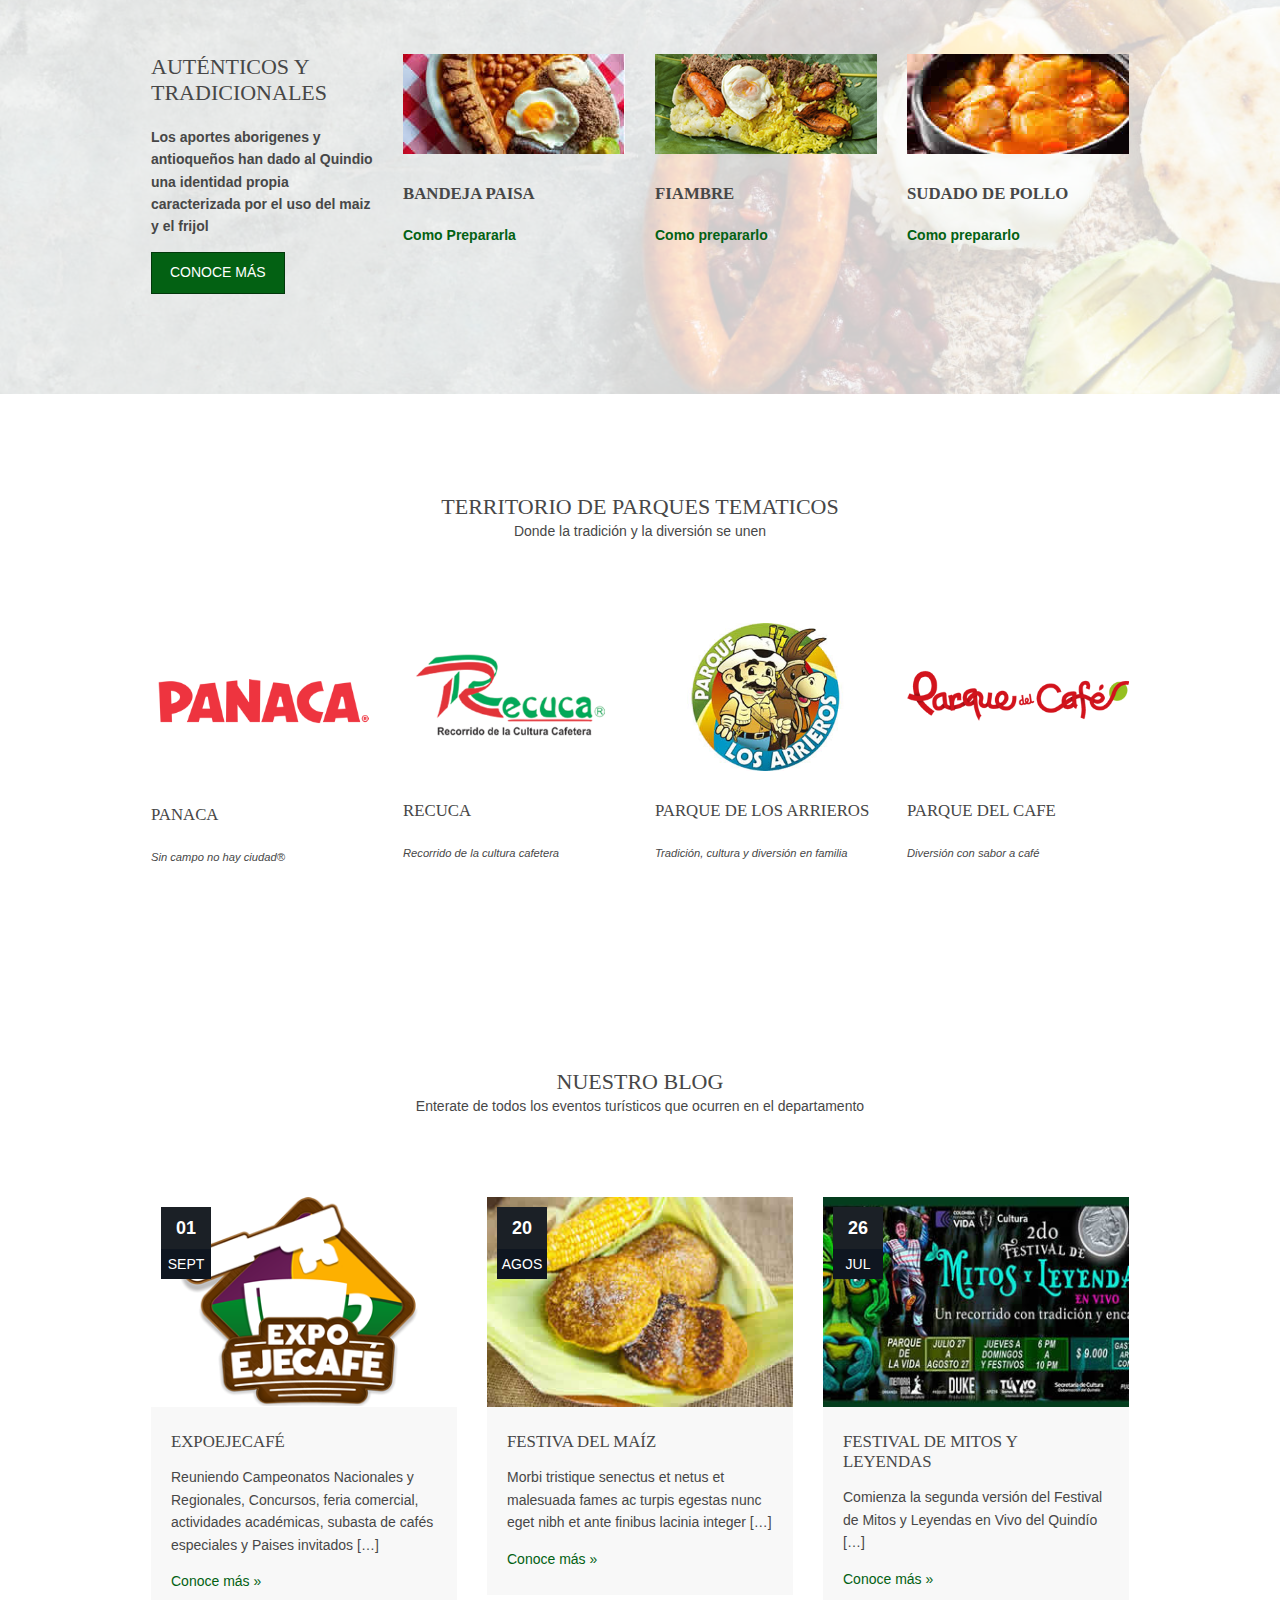
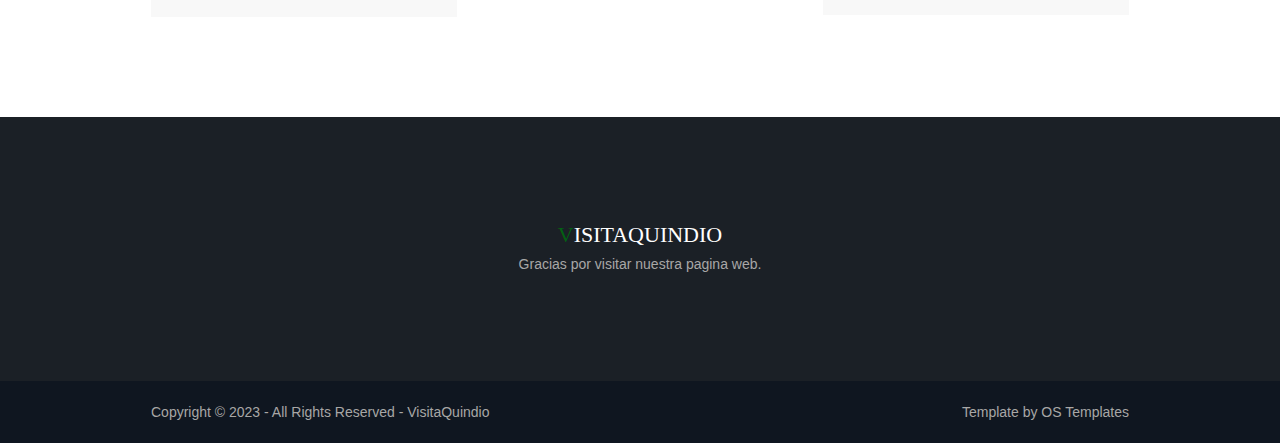
==== commit fcd40664: "Add files via upload" ====
--- a/index.html
+++ b/index.html
@@ -6,7 +6,7 @@
 Licence: Free to use under our free template licence terms
 Licence URI: https://www.os-templates.com/template-terms
 -->
-<html lang="">
+<html lang="es">
 <!-- To declare your language - read more here: https://www.w3.org/International/questions/qa-html-language-declarations -->
 <head>
   <title>VisitaQuindio - inicio</title>
@@ -15,6 +15,8 @@
   <link href="layout/styles/layout.css" rel="stylesheet" type="text/css" media="all">
   <script async src="https://pagead2.googlesyndication.com/pagead/js/adsbygoogle.js?client=ca-pub-3627116753875100"
     crossorigin="anonymous"></script>
+    <meta name="google-site-verification" content="P_kSaRbcYoNFaQSLc8ghXo_TxW-O2M0YRazBChe8RMg" />
+    <link href="images/logo.ico" rel="icon">
 </head>
 <body id="top">
 <!-- ################################################################################################ -->
@@ -32,10 +34,23 @@
       <nav id="mainav" class="fl_right">
         <ul class="clear">
           <li class="active"><a href="index.html">Inicio</a></li>
-          <li><a href="pages/Municipios.html">Municipios</a>
+          <li><a class="drop" href="#">Dropdown</a>
+            <ul>
+              <li><a href="#">Level 2</a></li>
+              <li><a class="drop" href="#">Level 2 + Drop</a>
+                <ul>
+                  <li><a href="#">Level 3</a></li>
+                  <li><a href="#">Level 3</a></li>
+                  <li><a href="#">Level 3</a></li>
+                </ul>
+              </li>
+              <li><a href="#">Level 2</a></li>
+            </ul>
           </li>
+          <li><a href="pages/Municipios.html">Municipios</a></li>
           <li><a href="pages/gallery.html">Galeria</a></li>
           <li><a href="pages/nosotros.html">Sobre nosotros</a></li>
+          <li><a href="tel:+573242790040">Comuniquese con nosotros</a></li>
         </ul>
       </nav>
       <!-- ################################################################################################ -->
@@ -72,7 +87,7 @@
       </div>
       <div class="three_quarter">
         <p>El departamento del Quindío, a pesar de su tamaño compacto, es un verdadero tesoro de la tradición cafetera colombiana. Te invita a explorar su encantador paisaje montañoso, donde los cafetales se extienden como un manto verde.</p>
-        <p class="btmspace-30">El Quindío es una joya turística que muestra la esencia de la cultura cafetera de Colombia en un pequeño pero impactante rincón del país, te invitamos a conocer los lugares dispuesto a enseñarte sobre su rica cultura</p>
+        <p class="btmspace-30">El Quindío es una joya turística que muestra la esencia de la cultura cafetera de Colombia en un pequeño pero impactante rincón del país, te invitamos a conocer los lugares dispuesto a enseñarte sobre su cultura</p>
         <footer><a class="btn" target="_blank" href="https://www.tripadvisor.co/Attractions-g2437784-Activities-c57-Quindio_Department.html">Descubrelos aquí &raquo;</a></footer>
       </div>
     </article>
@@ -105,30 +120,30 @@
     <ul class="nospace group">
       <li class="one_quarter first">
         <h3 class="heading">Auténticos y Tradicionales</h3>
-        <p>Los aportes aborigenes y antioqueños han dado al Quindio una identidad propia caracterizada por el uso del maiz y el frijol</p>
+        <p><b>Los aportes aborigenes y antioqueños han dado al Quindio una identidad propia caracterizada por el uso del maiz y el frijol</b></p>
         <footer><a class="btn" href="https://www.cronicadelquindio.com/opinion/Opini%C3%B3n/gastronoma-quindiana" target="_blank">Conoce más</a></footer>
       </li>
       <li class="one_quarter">
         <figure><a href="https://www.comidascolombianas.com/como-se-prepara-una-bandeja-paisa/" target="_blank"><img class="btmspace-30" src="images/demo/Resources/Bandeja-Paisa.jpg" alt=""></a>
           <figcaption>
-            <h6 class="heading font-x1">Bandeja paisa</h6>
-            <footer><a href="https://www.comidascolombianas.com/como-se-prepara-una-bandeja-paisa/" target="_blank">Como Prepararla</a></footer>
+            <h6 class="heading font-x1"><b>Bandeja paisa</b></h6>
+            <footer><a href="https://www.comidascolombianas.com/como-se-prepara-una-bandeja-paisa/" target="_blank"><b>Como Prepararla</b></a></footer>
           </figcaption>
         </figure>
       </li>
       <li class="one_quarter">
         <figure><a href="https://www.comedera.com/prepara-este-fiambre-colombiano/" target="_blank"><img class="btmspace-30" src="images/demo/Resources/Fiambre.png"alt=""></a>
           <figcaption>
-            <h6 class="heading font-x1">Fiambre</h6>
-            <footer><a href="https://www.comedera.com/prepara-este-fiambre-colombiano/" target="_blank">Como prepararlo</a></footer>
+            <h6 class="heading font-x1"><b>Fiambre</b></h6>
+            <footer><a href="https://www.comedera.com/prepara-este-fiambre-colombiano/" target="_blank"><b>Como prepararlo</b></a></footer>
           </figcaption>
         </figure>
       </li>
       <li class="one_quarter">
         <figure><a href="https://www.comedera.com/receta-de-sudado-de-pollo/" target="_blank"><img class="btmspace-30" src="images/demo/Resources/sudado-de-pollo.jpg" alt=""></a>
           <figcaption>
-            <h6 class="heading font-x1">Sudado De Pollo</h6>
-            <footer><a href="https://www.comedera.com/receta-de-sudado-de-pollo/" target="_blank">Como prepararlo</a></footer>
+            <h6 class="heading font-x1"><b>Sudado De Pollo</b></h6>
+            <footer><a href="https://www.comedera.com/receta-de-sudado-de-pollo/" target="_blank"><b>Como prepararlo</b></a></footer>
           </figcaption>
         </figure>
       </li>
@@ -187,7 +202,7 @@
     </div>
     <div class="group latest">
       <article class="one_third first">
-        <figure><a href="https://www.expoejecafe.com/" target="_blank"><img src="images/demo/blog/Expoejecafe.png" alt=""></a>
+        <figure><a href="https://www.expoejecafe.com/" target="_blank"><img src="images/demo/blog/Expoejecafe.png" alt="expocafelogo"></a>
           <figcaption>
             <time datetime="2023-09-06T08:15+00:00"><strong>01</strong> <em>Sept</em></time>
           </figcaption>
@@ -202,7 +217,7 @@
         </div>
       </article>
       <article class="one_third">
-        <figure><a href="https://caracol.com.co/2023/08/19/30-expositores-haran-parte-del-festival-de-maiz-en-barcelona-calarca/" target="_blank"><img src="images/demo/blog/Festival del maiz.jpg" alt=""></a>
+        <figure><a href="https://caracol.com.co/2023/08/19/30-expositores-haran-parte-del-festival-de-maiz-en-barcelona-calarca/" target="_blank"><img src="images/demo/blog/Festival del maiz.jpg" alt="festivaldelmaiz"></a>
           <figcaption>
             <time datetime="2045-04-05T08:15+00:00"><strong>20</strong> <em>agos</em></time>
           </figcaption>
@@ -214,7 +229,7 @@
         </div>
       </article>
       <article class="one_third">
-        <figure><a href="https://www.cronicadelquindio.com/noticias/quindio/comienza-la-segunda-version-del-festival-de-mitos-y-leyendas-en-vivo-del-quindio" target="_blank"><img src="images/demo/blog/mitos y leyendas.jpg" alt=""></a>
+        <figure><a href="https://www.cronicadelquindio.com/noticias/quindio/comienza-la-segunda-version-del-festival-de-mitos-y-leyendas-en-vivo-del-quindio" target="_blank"><img src="images/demo/blog/mitos y leyendas.jpg" alt="mitosyleyendas"></a>
           <figcaption>
             <time datetime="2045-04-04T08:15+00:00"><strong>26</strong> <em>jul</em></time>
           </figcaption>
@@ -263,4 +278,4 @@
 <script src="layout/scripts/jquery.backtotop.js"></script>
 <script src="layout/scripts/jquery.mobilemenu.js"></script>
 </body>
-</html>
+</html>--- a/layout/styles/layout.css
+++ b/layout/styles/layout.css
@@ -125,7 +125,7 @@
 	text-align:center;
 }
 #footer .heading::first-letter {
-	color: #15AD72;
+	color: #036113;
 }
 #footer .text{
 	text-align: center;
@@ -279,19 +279,19 @@
 /* Colours
 --------------------------------------------------------------------------------------------------------------- */
 body{color:#A8A7A6; background-color:#0F1620;}
-a{color:#15AD72;}
+a{color:#036113;}
 a:active, a:focus{background:transparent;}/* IE10 + 11 Bugfix - prevents grey background */
-hr, .borderedbox{border-color:#F4F4F4;}
+hr, .borderedbox{border-color:#02380b;}
 label span{color:#FF0000; background-color:inherit;}
-input:focus, textarea:focus, *:required:focus{border-color:#15AD72;}
+input:focus, textarea:focus, *:required:focus{border-color#02380b;}
 
 .overlay{color:#FFFFFF; background-color:inherit;}
 .overlay::after{color:inherit; background-color:rgba(27,32,38,.55);/* #1B2026 */}
 .overlay.light{color:#474747;}
 .overlay.light::after{background-color:rgba(255,255,255,.8);}
-.overlay.coloured::after{background-color:rgba(21,173,114,.4); /* #15AD72 */}
-
-.btn, .btn.inverse:hover{color:#FFFFFF; background-color:#15AD72; border-color:#15AD72;}
+.overlay.coloured::after{background-color:#036113; /* #15AD72 */}
+
+.btn, .btn.inverse:hover{color:#FFFFFF; background-color:#036113; border-color:#02380b;}
 .btn:hover, .btn.inverse{color:inherit; background-color:transparent; border-color:inherit;}
 
 
@@ -305,7 +305,7 @@
 
 /* Header */
 #header #logo a{color:inherit;}
-#header #logo a:hover, #header #logo ::first-letter{color:#15AD72;}
+#header #logo a:hover, #header #logo ::first-letter{color:#036113;}
 
 
 /* Page Intro */
@@ -313,8 +313,8 @@
 
 
 /* Content Area */
-.elements article i{border-color:#15AD72; background-color:rgba(255,255,255,.2);}
-.elements article:hover i{color:#FFFFFF; background-color:#15AD72;}
+.elements article i{border-color:#02380b; background-color:rgba(255,255,255,.2);}
+.elements article:hover i{color:#FFFFFF; background-color:#036113;}
 
 .testimonials article blockquote{color:#474747; background-color:#FFFFFF;}
 .testimonials article blockquote::before{color:rgba(0,0,0,.1);}
@@ -331,32 +331,32 @@
 
 #footer input, #footer button{border-color:transparent;}
 #footer input{color:#FFFFFF; background-color:#0F1620;}
-#footer input:focus{border-color:#59A209;}
-#footer button{color:#FFFFFF; background-color:#15AD72;}
+#footer input:focus{border-color:#02380b;}
+#footer button{color:#FFFFFF; background-color:#036113;}
 
 
 /* Navigation */
 #mainav li a{color:inherit;}
-#mainav .active a, #mainav a:hover, #mainav li:hover > a{color:#15AD72; background-color:inherit;}
+#mainav .active a, #mainav a:hover, #mainav li:hover > a{color:#036113; background-color:inherit;}
 #mainav li li a, #mainav .active li a{color:#FFFFFF; background-color:rgba(0,0,0,.6); border-color:rgba(0,0,0,.6);}
-#mainav li li:hover > a, #mainav .active .active > a{color:#FFFFFF; background-color:#15AD72;}
+#mainav li li:hover > a, #mainav .active .active > a{color:#FFFFFF; background-color:#036113;}
 #mainav form select{color:#FFFFFF; background-color:#0F1620; border-color:rgba(255,255,255,.2);}
 
 #breadcrumb a{color:inherit; background-color:inherit;}
-#breadcrumb li:last-child a{color:#15AD72;}
+#breadcrumb li:last-child a{color:#036113;}
 
 .container .sidebar nav a{color:inherit; border-color:#F4F4F4;}
-.container .sidebar nav a:hover{color:#15AD72;}
+.container .sidebar nav a:hover{color:#036113;}
 
 .pagination a, .pagination strong{border-color:#F4F4F4;}
-.pagination .current *{color:#FFFFFF; background-color:#15AD72;}
-
-#backtotop{color:#FFFFFF; background-color:#15AD72;}
+.pagination .current *{color:#FFFFFF; background-color:#036113;}
+
+#backtotop{color:#FFFFFF; background-color:#036113;}
 
 
 /* Tables + Comments */
 table, th, td, #comments .avatar, #comments input, #comments textarea{border-color:#F4F4F4;}
-#comments input:focus, #comments textarea:focus, #comments *:required:focus{border-color:#15AD72;}
+#comments input:focus, #comments textarea:focus, #comments *:required:focus{border-color:#02380b;}
 th{color:#FFFFFF; background-color:#373737;}
 tr, #comments li, #comments input[type="submit"], #comments input[type="reset"]{color:inherit; background-color:#FBFBFB;}
 tr:nth-child(even), #comments li:nth-child(even){color:inherit; background-color:#F7F7F7;}
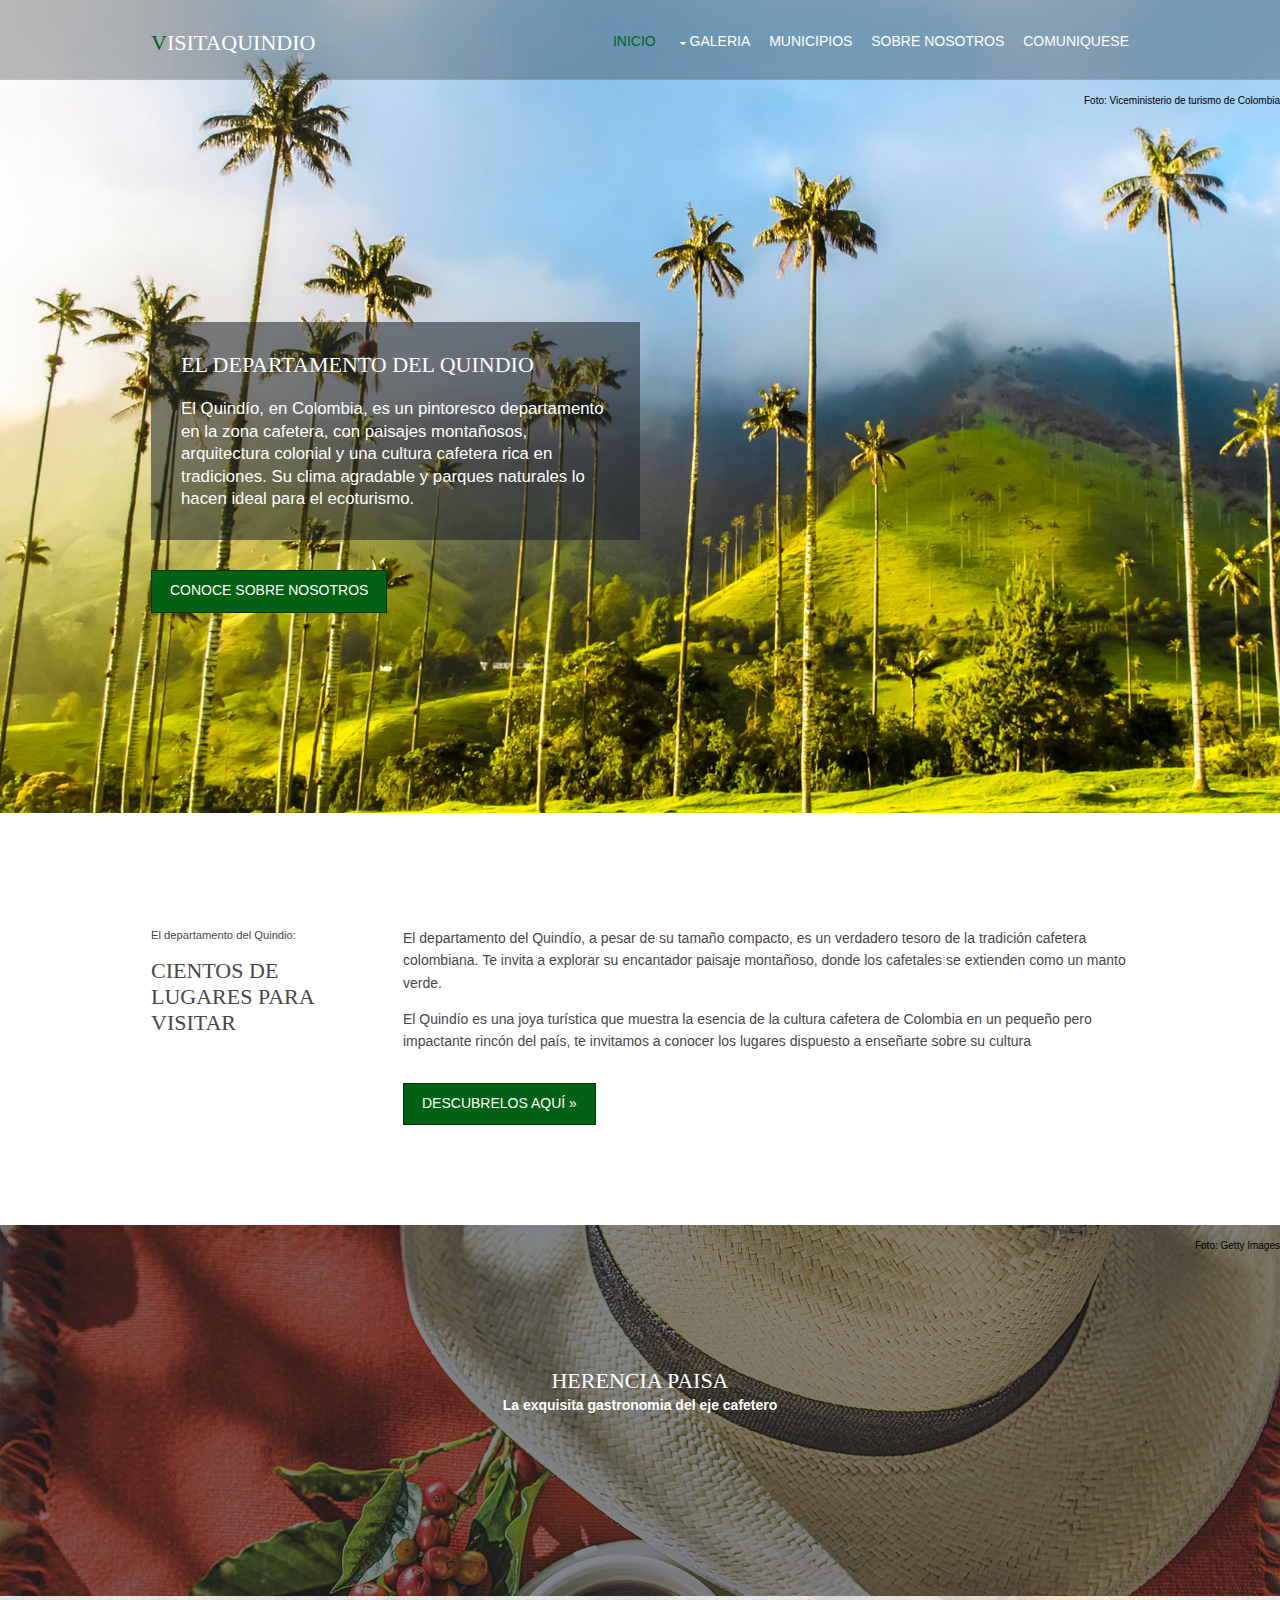
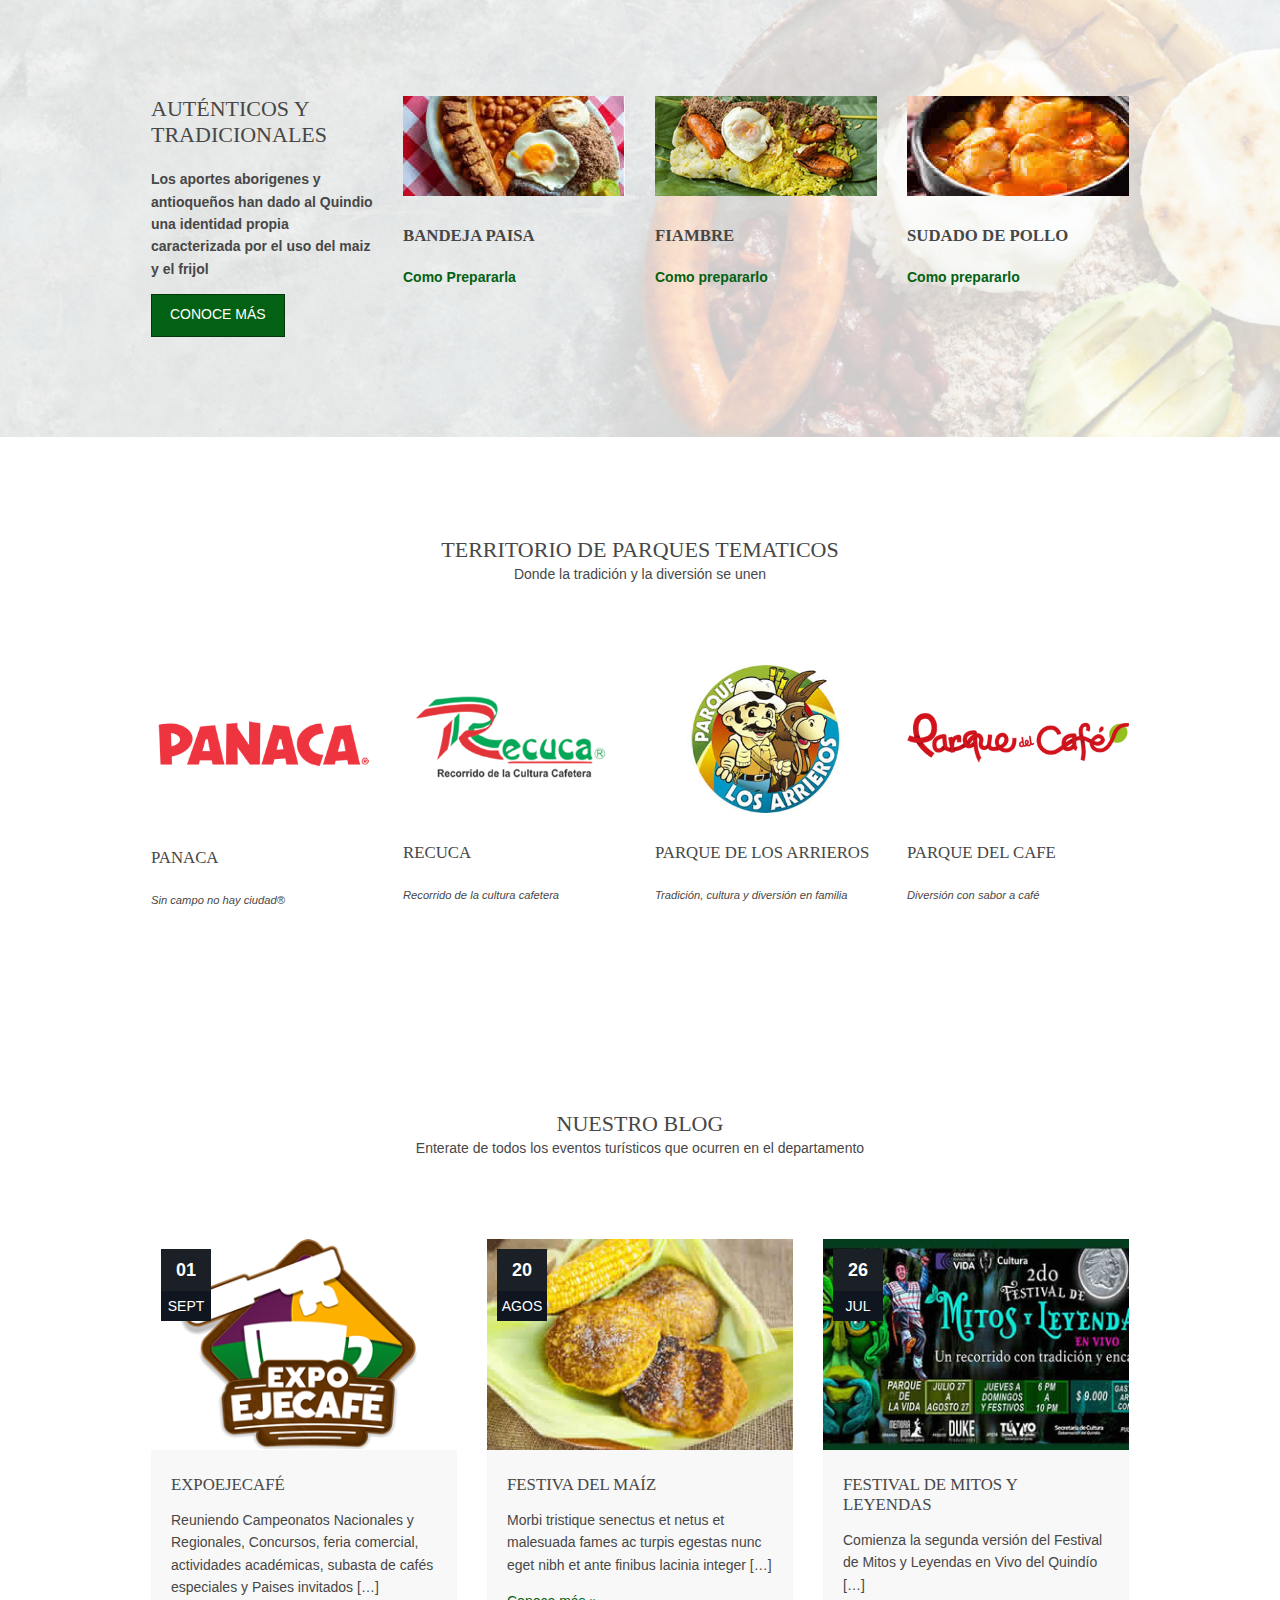
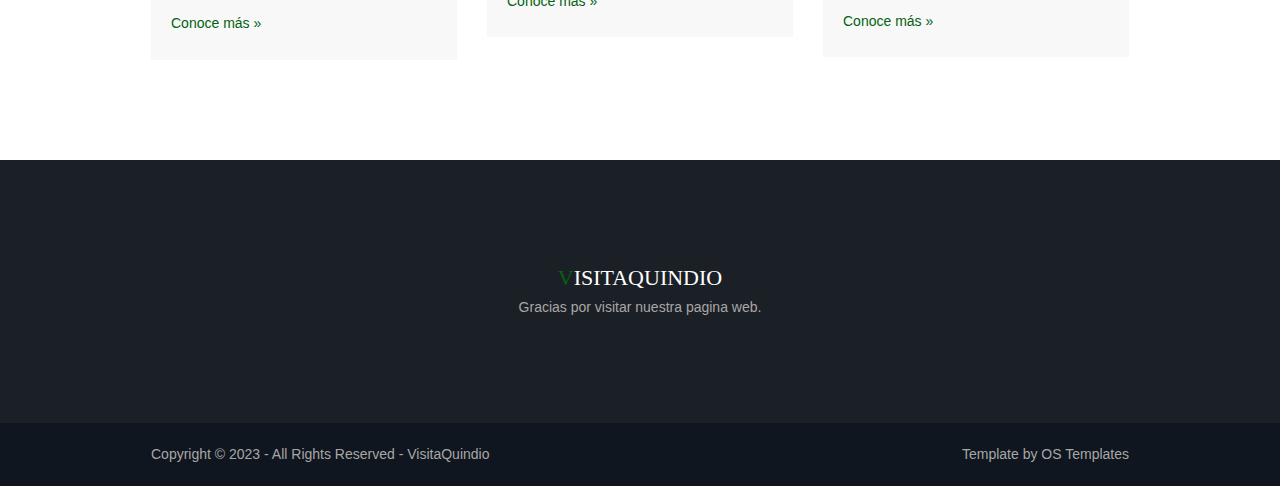
==== commit 8bbeec94: "Add files via upload" ====
--- a/index.html
+++ b/index.html
@@ -34,28 +34,21 @@
       <nav id="mainav" class="fl_right">
         <ul class="clear">
           <li class="active"><a href="index.html">Inicio</a></li>
-          <li><a class="drop" href="#">Dropdown</a>
+          <li><a class="drop" href="#"> Galeria</a>
             <ul>
-              <li><a href="#">Level 2</a></li>
-              <li><a class="drop" href="#">Level 2 + Drop</a>
-                <ul>
-                  <li><a href="#">Level 3</a></li>
-                  <li><a href="#">Level 3</a></li>
-                  <li><a href="#">Level 3</a></li>
-                </ul>
-              </li>
-              <li><a href="#">Level 2</a></li>
+              <li><a href="pages/gallery.html">Parques Tematicos</a></li>
+              <li><a href="pages/MuncipalGallery.html">Municipios</a></li>
             </ul>
           </li>
           <li><a href="pages/Municipios.html">Municipios</a></li>
-          <li><a href="pages/gallery.html">Galeria</a></li>
           <li><a href="pages/nosotros.html">Sobre nosotros</a></li>
-          <li><a href="tel:+573242790040">Comuniquese con nosotros</a></li>
+          <li><a href="tel:+573242790040">Comuniquese</a></li>
         </ul>
       </nav>
       <!-- ################################################################################################ -->
     </header>
   </div>
+  <p class="propio">Foto: Viceministerio de turismo de Colombia</p>
   <!-- ################################################################################################ -->
   <!-- ################################################################################################ -->
   <!-- ################################################################################################ -->
@@ -124,7 +117,7 @@
         <footer><a class="btn" href="https://www.cronicadelquindio.com/opinion/Opini%C3%B3n/gastronoma-quindiana" target="_blank">Conoce más</a></footer>
       </li>
       <li class="one_quarter">
-        <figure><a href="https://www.comidascolombianas.com/como-se-prepara-una-bandeja-paisa/" target="_blank"><img class="btmspace-30" src="images/demo/Resources/Bandeja-Paisa.jpg" alt=""></a>
+        <figure><a href="https://www.comidascolombianas.com/como-se-prepara-una-bandeja-paisa/" target="_blank"><img class="btmspace-30" src="images/demo/Resources/Bandeja-Paisa.jpg" alt="bandejapaisa"></a>
           <figcaption>
             <h6 class="heading font-x1"><b>Bandeja paisa</b></h6>
             <footer><a href="https://www.comidascolombianas.com/como-se-prepara-una-bandeja-paisa/" target="_blank"><b>Como Prepararla</b></a></footer>
@@ -132,15 +125,15 @@
         </figure>
       </li>
       <li class="one_quarter">
-        <figure><a href="https://www.comedera.com/prepara-este-fiambre-colombiano/" target="_blank"><img class="btmspace-30" src="images/demo/Resources/Fiambre.png"alt=""></a>
+        <figure><a href="https://www.comedera.com/prepara-este-fiambre-colombiano/" target="_blank"><img class="btmspace-30" src="images/demo/Resources/Fiambre.png"alt="fiambre"></a>
           <figcaption>
             <h6 class="heading font-x1"><b>Fiambre</b></h6>
-            <footer><a href="https://www.comedera.com/prepara-este-fiambre-colombiano/" target="_blank"><b>Como prepararlo</b></a></footer>
+            <footer><a href="https://www.comedera.com/prepara-este-fiambre-colombiano/" target="_blank" class="txt"><b>Como prepararlo</b></a></footer>
           </figcaption>
         </figure>
       </li>
       <li class="one_quarter">
-        <figure><a href="https://www.comedera.com/receta-de-sudado-de-pollo/" target="_blank"><img class="btmspace-30" src="images/demo/Resources/sudado-de-pollo.jpg" alt=""></a>
+        <figure><a href="https://www.comedera.com/receta-de-sudado-de-pollo/" target="_blank"><img class="btmspace-30" src="images/demo/Resources/sudado-de-pollo.jpg" alt="sudadopollo"></a>
           <figcaption>
             <h6 class="heading font-x1"><b>Sudado De Pollo</b></h6>
             <footer><a href="https://www.comedera.com/receta-de-sudado-de-pollo/" target="_blank"><b>Como prepararlo</b></a></footer>
--- a/layout/styles/layout.css
+++ b/layout/styles/layout.css
@@ -45,12 +45,9 @@
 
 /* Content */
 .propio{	
-	float: left; 
-	color: #A8A7A6;
+	float:right; 
+	color: black;
 	font-size: 10px;
-}
-.cabeza{
-	color: #15AD72;;
 }
 .container .content{}
 
@@ -280,7 +277,7 @@
 --------------------------------------------------------------------------------------------------------------- */
 body{color:#A8A7A6; background-color:#0F1620;}
 a{color:#036113;}
-a:active, a:focus{background:transparent;}/* IE10 + 11 Bugfix - prevents grey background */
+a:active {background:#02380b;}/* IE10 + 11 Bugfix - prevents grey background */
 hr, .borderedbox{border-color:#02380b;}
 label span{color:#FF0000; background-color:inherit;}
 input:focus, textarea:focus, *:required:focus{border-color#02380b;}
